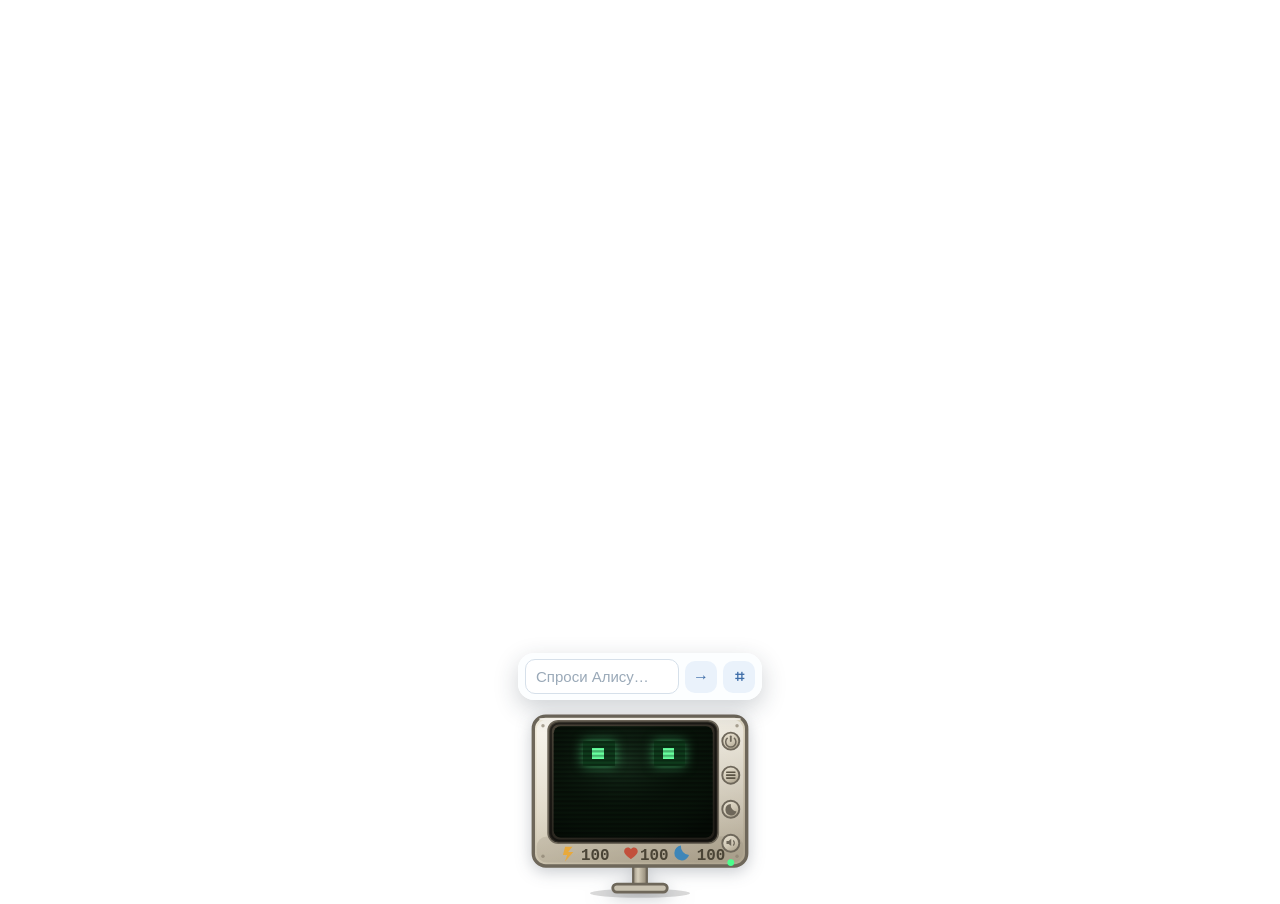
==== ui/index.html @ 4c3fdcde "Диагностика, клавиатурное меню, уровни, состояние в файле, проверка обновлений, крупнее шрифты" ====
<!DOCTYPE html>
<html lang="ru">
<head>
<meta charset="utf-8">
<meta name="viewport" content="width=device-width, initial-scale=1">
<title>Т.И.М.</title>
<link rel="stylesheet" href="style.css">
<link rel="stylesheet" href="css/menu.css">
<link rel="stylesheet" href="css/tetris.css">
</head>
<body>

<div id="bubble"><span id="bubble-text"></span></div>

<div id="chips">
  <button data-q="weather">Погода</button>
  <button data-q="time">Время</button>
  <button data-q="joke">Шутка</button>
  <button data-q="game">Играть</button>
</div>

<div id="panel">
  <input id="q" type="text" placeholder="Спроси Алису…" autocomplete="off" spellcheck="false">
  <button id="send" aria-label="Спросить">→</button>
  <button id="login" aria-label="Открыть окно Алисы" title="Войти в Алису">⌗</button>
</div>

<div id="robot">
  <svg viewBox="0 0 220 252" width="250" height="286">
    <defs>
      <pattern id="scan" width="4" height="4" patternUnits="userSpaceOnUse">
        <rect width="4" height="2" fill="#000000" opacity="0.3"/>
      </pattern>
      <radialGradient id="glass" cx="42%" cy="30%" r="80%">
        <stop offset="0%" stop-color="#2E5C3C" stop-opacity="0.45"/>
        <stop offset="55%" stop-color="#102415" stop-opacity="0.12"/>
        <stop offset="100%" stop-color="#000000" stop-opacity="0.35"/>
      </radialGradient>
      <linearGradient id="case" x1="0.1" y1="0" x2="0.75" y2="1">
        <stop offset="0%" stop-color="#F0EADB"/>
        <stop offset="42%" stop-color="#DCD4C0"/>
        <stop offset="100%" stop-color="#B0A691"/>
      </linearGradient>
      <linearGradient id="caseTop" x1="0" y1="0" x2="0" y2="1">
        <stop offset="0%" stop-color="#FFFFFF" stop-opacity="0.55"/>
        <stop offset="100%" stop-color="#FFFFFF" stop-opacity="0"/>
      </linearGradient>
      <linearGradient id="bezel" x1="0" y1="0" x2="0.6" y2="1">
        <stop offset="0%" stop-color="#4A4438"/>
        <stop offset="48%" stop-color="#332F27"/>
        <stop offset="100%" stop-color="#221F19"/>
      </linearGradient>
      <linearGradient id="btnFace" x1="0.2" y1="0" x2="0.8" y2="1">
        <stop offset="0%" stop-color="#E8E1D0"/>
        <stop offset="55%" stop-color="#CFC7B4"/>
        <stop offset="100%" stop-color="#A99F8A"/>
      </linearGradient>
      <linearGradient id="post" x1="0" y1="0" x2="1" y2="0">
        <stop offset="0%" stop-color="#9C9382"/>
        <stop offset="35%" stop-color="#D6CEBB"/>
        <stop offset="100%" stop-color="#8F8674"/>
      </linearGradient>
    </defs>

    <ellipse cx="110" cy="246" rx="44" ry="4" fill="#000" opacity="0.15"/>

    <!-- подставка -->
    <rect x="104" y="222" width="12" height="16" fill="url(#post)" stroke="#6E675A" stroke-width="2"/>
    <rect x="86" y="238" width="48" height="7" rx="3.5" fill="#C9C2B1" stroke="#6E675A" stroke-width="2.5"/>

    <!-- корпус -->
    <rect x="16" y="90" width="188" height="132" rx="11" fill="url(#case)" stroke="#6E675A" stroke-width="3"/>
    <rect x="19" y="93" width="182" height="126" rx="9" fill="url(#caseTop)" opacity="0.9"/>
    <rect x="19" y="196" width="182" height="23" rx="9" fill="#8F8674" opacity="0.22"/>
    <path d="M22 92.5 h176" stroke="#FFFDF6" stroke-width="1.6" opacity="0.75" stroke-linecap="round"/>
    <circle cx="24.5" cy="98.5" r="1.5" fill="#8B8271" opacity="0.7"/>
    <circle cx="195.5" cy="98.5" r="1.5" fill="#8B8271" opacity="0.7"/>
    <circle cx="24.5" cy="213.5" r="1.5" fill="#8B8271" opacity="0.7"/>
    <circle cx="195.5" cy="213.5" r="1.5" fill="#8B8271" opacity="0.7"/>

    <!-- экран почти во всю ширину корпуса -->
    <rect x="29" y="94" width="150" height="108" rx="9" fill="url(#bezel)" stroke="#6E675A" stroke-width="1.4"/>
    <rect x="31.5" y="96.5" width="145" height="103" rx="7" fill="none" stroke="#000000" stroke-width="1.8" opacity="0.5"/>
    <rect id="screen" x="34" y="99" width="140" height="98" rx="6" fill="#071108"/>
    <rect x="34" y="99" width="140" height="98" rx="6" fill="url(#glass)"/>

    <g id="eyes" shape-rendering="crispEdges">
      <g class="eye" data-side="left">
        <rect x="60" y="112" width="28" height="22" fill="#0E3A1B"/>
        <rect class="pupil" x="68" y="118" width="10" height="10" fill="#66FF9E"/>
      </g>
      <g class="eye" data-side="right">
        <rect x="122" y="112" width="28" height="22" fill="#0E3A1B"/>
        <rect class="pupil" x="130" y="118" width="10" height="10" fill="#66FF9E"/>
      </g>
    </g>

    <g id="caret" shape-rendering="crispEdges">
      <rect x="100" y="146" width="8" height="12" fill="#66FF9E"/>
    </g>

    <g id="mouth" shape-rendering="crispEdges" fill="#3CFF86">
      <g id="face-smile">
        <rect x="88" y="146" width="4" height="4"/>
        <rect x="92" y="150" width="28" height="4"/>
        <rect x="120" y="146" width="4" height="4"/>
      </g>
      <g id="face-open">
        <rect x="94" y="143" width="20" height="4"/>
        <rect x="92" y="147" width="24" height="4"/>
        <rect x="92" y="151" width="24" height="4"/>
        <rect x="94" y="155" width="20" height="3"/>
        <rect x="96" y="147" width="16" height="8" fill="#0E3A1B"/>
      </g>
      <g id="face-wide">
        <rect x="82" y="146" width="44" height="4"/>
        <rect x="86" y="150" width="36" height="4"/>
        <rect x="90" y="154" width="28" height="3"/>
        <rect x="88" y="148" width="6" height="3" fill="#DFFFEC"/>
        <rect x="100" y="148" width="6" height="3" fill="#DFFFEC"/>
        <rect x="112" y="148" width="6" height="3" fill="#DFFFEC"/>
      </g>
      <g id="face-flat">
        <rect x="92" y="150" width="24" height="4"/>
      </g>
      <g id="face-o">
        <rect x="98" y="145" width="12" height="10" fill="#0E3A1B"/>
        <rect x="96" y="147" width="2" height="6"/>
        <rect x="110" y="147" width="2" height="6"/>
        <rect x="98" y="143" width="12" height="2"/>
        <rect x="98" y="155" width="12" height="2"/>
      </g>
      <g id="face-tongue">
        <rect x="88" y="146" width="4" height="4"/>
        <rect x="92" y="150" width="28" height="4"/>
        <rect x="120" y="146" width="4" height="4"/>
        <rect x="98" y="154" width="10" height="6" fill="#FF6B8A"/>
      </g>
    </g>

    <rect id="scanrect" x="34" y="99" width="140" height="98" rx="6" fill="url(#scan)"/>

    <!-- кнопки справа от экрана -->
    <g id="power" class="btn">
      <circle cx="190" cy="112" r="7.5" fill="url(#btnFace)" stroke="#6E675A" stroke-width="1.7"/>
      <path d="M190 107.8 v4.2" stroke="#6E675A" stroke-width="1.6" stroke-linecap="round"/>
      <path d="M187.2 109.2 a4.5 4.5 0 1 0 5.6 0" fill="none" stroke="#6E675A" stroke-width="1.3"/>
    </g>

    <g id="mbtn" class="btn">
      <circle cx="190" cy="142" r="7.5" fill="url(#btnFace)" stroke="#6E675A" stroke-width="1.7"/>
      <path d="M186.4 139.4 h7.2 M186.4 142 h7.2 M186.4 144.6 h7.2" stroke="#5B5445" stroke-width="1.4" stroke-linecap="round"/>
    </g>

    <g id="sleepbtn" class="btn">
      <circle cx="190" cy="172" r="7.5" fill="url(#btnFace)" stroke="#6E675A" stroke-width="1.7"/>
      <path d="M190 167.4 a5 5 0 1 0 5 6.6 5.8 5.8 0 0 1-5-6.6 z" fill="#6E675A"/>
    </g>

    <g id="sound" class="btn">
      <circle cx="190" cy="202" r="7.5" fill="url(#btnFace)" stroke="#6E675A" stroke-width="1.7"/>
      <path d="M186.2 200 h1.9 l2.3-1.9 v6.4 l-2.3-1.9 h-1.9 z" fill="#6E675A"/>
      <path d="M192.2 199.4 a3.6 3.6 0 0 1 0 4.6" fill="none" stroke="#6E675A" stroke-width="1"/>
      <line id="sound-off" x1="185.6" y1="205" x2="193.4" y2="199.2" stroke="#B4442E" stroke-width="1.7" stroke-linecap="round"/>
    </g>

    <!-- показатели внизу корпуса, с отступом от края -->
    <g id="stats" font-family="ui-monospace,Menlo,Consolas,monospace">
      <g id="g-batt">
        <title>Батарея</title>
        <path d="M44 205 h6.5 l-3.8 4.6 h4.6 l-7.4 8.4 1.9-5.6 h-3.7 z" fill="#E8A93C"/>
        <text id="n-batt" x="58" y="217" font-size="14" font-weight="700" fill="#4A4436">100</text>
      </g>
      <g id="g-hp">
        <title>Здоровье</title>
        <path d="M96 209 c0-3.8 4.7-4.4 6-1.7 1.3-2.7 6-2.1 6 1.7 0 3.2-6 6.9-6 6.9 s-6-3.7-6-6.9 z" fill="#C2503C"/>
        <text id="n-hp" x="110" y="217" font-size="14" font-weight="700" fill="#4A4436">100</text>
      </g>
      <g id="g-sleep">
        <title>Сон</title>
        <path d="M146 204 a6.6 6.6 0 1 0 7.2 8.4 7.8 7.8 0 0 1-7.2-8.4 z" fill="#3E86B8"/>
        <text id="n-sleep" x="160" y="217" font-size="14" font-weight="700" fill="#4A4436">100</text>
      </g>
    </g>

    <circle id="led" cx="190" cy="219" r="3" fill="#4BFF8D"/>
  </svg>
</div>

<canvas id="tw" width="140" height="280"></canvas>
<button id="tx" title="Выйти (Esc)">✕</button>
<div id="menu" role="menu"></div>

<script src="js/config.js"></script>
<script src="js/audio.js"></script>
<script src="js/faces.js"></script>
<script src="js/stats.js"></script>
<script src="js/tetris.js"></script>
<script src="js/menu.js"></script>
<script src="app.js"></script>
</body>
</html>
---- ui/style.css ----
* { margin: 0; padding: 0; box-sizing: border-box; }

html, body {
  width: 100%;
  height: 100%;
  background: transparent;
  overflow: hidden;
  user-select: none;
  -webkit-user-select: none;
  font-family: -apple-system, "Segoe UI", "Helvetica Neue", Arial, sans-serif;
  cursor: default;
}

/* ---------- робот ---------- */

#robot {
  position: absolute;
  left: 50%;
  bottom: 0;
  width: 250px;
  height: 286px;
  margin-left: -125px;
  z-index: 2;
  filter: drop-shadow(0 4px 8px rgba(30, 45, 60, 0.25));
  animation: idle 4.5s ease-in-out infinite;
  cursor: pointer;
  transform-origin: 50% 96%;
}
@keyframes idle {
  0%, 100% { transform: translateY(0); }
  50%      { transform: translateY(-2px); }
}

#eyes {
  filter: drop-shadow(0 0 5px rgba(90, 255, 150, 0.55));
  transition: opacity 0.18s ease;
}
#eyes .eye {
  transform-box: fill-box;
  transform-origin: center;
  transition: transform 0.09s steps(3, end);
}
#eyes .pupil {
  transition: transform 0.2s steps(2, end);
}

body.g-blink #eyes .eye,
body.g-sleep #eyes .eye { transform: scaleY(0.1); }
body.g-happy #eyes .eye { transform: scaleY(0.6) translateY(2px); }
body.g-squint #eyes .eye { transform: scaleY(0.62); }
body.g-left  #eyes .pupil { transform: translateX(-6px); }
body.g-right #eyes .pupil { transform: translateX(6px); }
body.g-scan  #eyes .pupil { animation: scan 1.1s steps(4, end) infinite; }
body.g-think #led { animation: pulse 0.55s ease-in-out infinite; }
body.g-think #mouth { opacity: 0.35; }

#led { transition: fill 0.2s ease; }

#robot svg { animation: crtFlicker 7s infinite; }
#robot:hover { filter: drop-shadow(0 0 12px rgba(90, 255, 150, 0.45)); }
body.g-happy #eyes { filter: drop-shadow(0 0 10px rgba(120, 255, 170, 0.95)); }
body.muted #robot svg { animation: crtFlicker 7s infinite, crtDim 6s ease-in-out infinite; }

@keyframes crtFlicker {
  0%, 96%, 100% { opacity: 1; }
  97%           { opacity: 0.9; }
  98%           { opacity: 0.97; }
}

@keyframes crtDim {
  0%, 100% { filter: brightness(1); }
  50%      { filter: brightness(0.92); }
}

.btn { cursor: pointer; }
.btn:hover circle { fill: #DCD5C4; }
#sound-off { opacity: 0; transition: opacity 0.15s ease; }
body.muted #sound-off { opacity: 1; }
body.muted #sound { opacity: 0.7; }

@keyframes scan {
  0%, 100% { transform: translateX(-6px); }
  50%      { transform: translateX(6px); }
}
@keyframes pulse {
  0%, 100% { opacity: 1; }
  50%      { opacity: 0.25; }
}

#chips {
  position: absolute;
  left: 50%;
  bottom: 196px;
  transform: translateX(-50%);
  display: flex;
  gap: 5px;
  z-index: 7;
}
#chips button {
  border: 0;
  border-radius: 9px;
  padding: 3px 9px;
  font: inherit;
  font-size: 11px;
  background: rgba(252, 254, 255, 0.95);
  color: #3E6DA8;
  box-shadow: 0 3px 10px rgba(30, 45, 60, 0.18);
  cursor: pointer;
}
#chips button:hover { background: #EAF2FB; }

/* ---------- окошко ---------- */

#panel {
  position: absolute;
  left: 50%;
  bottom: 200px;
  transform: translate(-50%, 0);
  display: flex;
  align-items: center;
  gap: 6px;
  width: 244px;
  padding: 6px 7px;
  border-radius: 16px;
  background: rgba(252, 254, 255, 0.97);
  box-shadow: 0 8px 24px rgba(30, 45, 60, 0.22);
  opacity: 1;
  pointer-events: auto;
  transition: opacity 0.16s ease, transform 0.2s cubic-bezier(0.34, 1.4, 0.64, 1);
  z-index: 7;
}
#panel.show { opacity: 1; transform: translate(-50%, 0); pointer-events: auto; }

#q {
  flex: 1;
  min-width: 0;
  padding: 8px 10px;
  border: 1.5px solid #D6E0EA;
  border-radius: 10px;
  background: #fff;
  font: inherit;
  font-size: 15px;
  color: #22303F;
  outline: none;
}
#q:focus { border-color: #7BA7F0; }
#q::placeholder { color: #9AA9B8; }

#panel button {
  width: 32px;
  height: 32px;
  border: 0;
  border-radius: 10px;
  background: #EAF2FB;
  color: #3E6DA8;
  font-size: 16px;
  font-weight: 700;
  cursor: pointer;
  transition: background 0.15s ease, transform 0.1s ease;
}
#panel button:hover { background: #DCEAFB; }
#panel button:active { transform: scale(0.94); }
#panel button:disabled { opacity: 0.5; cursor: default; }

/* ---------- ответ ---------- */

#bubble {
  position: absolute;
  left: 50%;
  bottom: 272px;
  transform: translate(-50%, 8px) scale(0.96);
  width: 244px;
  max-width: 244px;
  max-height: 200px;
  overflow-y: auto;
  overflow-x: hidden;
  overscroll-behavior: contain;
  padding: 10px 13px;
  border-radius: 14px;
  background: rgba(252, 254, 255, 0.97);
  color: #22303F;
  font-size: 15px;
  line-height: 1.4;
  box-shadow: 0 8px 22px rgba(30, 45, 60, 0.2);
  opacity: 0;
  pointer-events: none;
  transition: opacity 0.2s ease, transform 0.22s ease;
  z-index: 6;
}
#bubble.show { opacity: 1; transform: translate(-50%, 0) scale(1); pointer-events: auto; }
#bubble::after {
  content: "";
  position: absolute;
  left: 50%;
  bottom: -6px;
  width: 12px;
  height: 12px;
  margin-left: -6px;
  background: rgba(252, 254, 255, 0.97);
  transform: rotate(45deg);
  border-radius: 2px;
}
#bubble { white-space: pre-line; }
#bubble.thinking { color: #6B7A8A; font-style: italic; }

/* ---------- состояния показателей ---------- */

body.low-batt #eyes { filter: drop-shadow(0 0 3px rgba(90, 255, 150, 0.25)); }
body.low-batt #robot svg { animation: crtFlicker 3.2s infinite; }
body.low-hp #led { fill: #C2503C; }
body.low-hp #mouth { opacity: 0.5; }
body.low-sleep #mouth { opacity: 0.4; }

/* ---------- экран выключен ---------- */

#caret { display: none; }
body.screen-off #caret {
  display: block;
  animation: caretBlink 1.05s steps(1, end) infinite;
}
@keyframes caretBlink {
  0%, 55% { opacity: 1; }
  56%, 100% { opacity: 0; }
}
body.screen-off #eyes,
body.screen-off #mouth,
body.screen-off #stats,
body.screen-off #scanrect { opacity: 0; transition: opacity 0.18s ease; }
body.screen-off #screen { fill: #030B05; }
body.screen-off #robot svg { animation: none; }
body.screen-off #led { fill: #2C5C3C; }

/* ---------- рожицы ---------- */

#mouth > g { display: none; }
#face-smile { display: block; }
body[class*="face-"] #face-smile { display: none; }
body.face-open #face-open,
body.face-wide #face-wide,
body.face-flat #face-flat,
body.face-o #face-o,
body.face-tongue #face-tongue { display: block; }
---- ui/css/menu.css ----
#chips{display:none}
#menu{position:absolute;left:calc(50% - 86px);bottom:64px;z-index:12;display:none;flex-direction:column;gap:1px;padding:2px 2px;width:159px;height:111px;overflow-y:auto;border:2px solid #CFC8B7;outline:1px solid #6E675A;border-radius:5px;background:repeating-linear-gradient(#071108 0 2px,#0A1A0F 2px 3px);box-shadow:inset 0 0 16px rgba(60,255,134,.16),0 6px 18px rgba(30,45,60,.28)}
#menu.on{display:flex}
#menu button{border:0;border-radius:2px;padding:1px 4px;font-family:ui-monospace,Menlo,Consolas,monospace;font-size:11px;line-height:1.35;text-align:left;background:transparent;color:#66FF9E;cursor:pointer;white-space:nowrap;text-shadow:0 0 4px rgba(102,255,158,.5)}
#menu button:hover{background:#123020;color:#B9FFD4}
#menu::-webkit-scrollbar{width:4px}
#menu::-webkit-scrollbar-thumb{background:#2A5A3A;border-radius:2px}
---- ui/css/tetris.css ----
#tw{position:absolute;left:50%;bottom:96px;transform:translateX(-50%);display:none;z-index:9;background:#071108;border:2px solid #2f4a36;border-radius:8px}
#tw.on{display:block}
#tbtn{display:none}
#tx{position:absolute;left:50%;bottom:64px;transform:translateX(40px);display:none;z-index:10;width:28px;height:28px;border:0;border-radius:50%;background:rgba(252,254,255,.95);color:#B4442E;font-size:15px;font-weight:700;cursor:pointer;box-shadow:0 3px 10px rgba(30,45,60,.2)}
#tw.on ~ #tx{display:block}
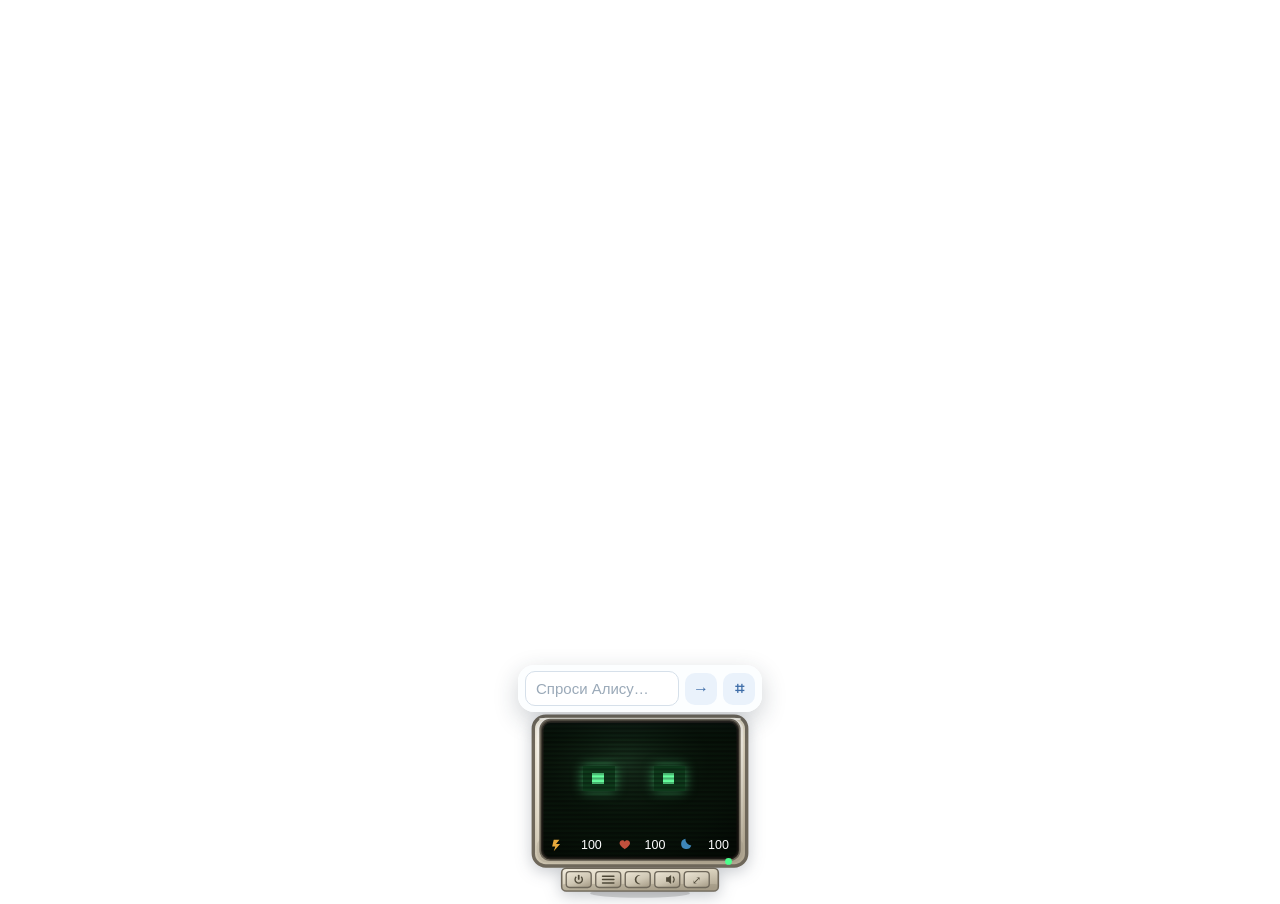
==== commit a199a76b: "Игры, клавиши-клавиатура, цитаты, мелодии, расширенный режим; убраны голосовые функции" ====
--- a/ui/index.html
+++ b/ui/index.html
@@ -64,10 +64,6 @@
 
     <ellipse cx="110" cy="246" rx="44" ry="4" fill="#000" opacity="0.15"/>
 
-    <!-- подставка -->
-    <rect x="104" y="222" width="12" height="16" fill="url(#post)" stroke="#6E675A" stroke-width="2"/>
-    <rect x="86" y="238" width="48" height="7" rx="3.5" fill="#C9C2B1" stroke="#6E675A" stroke-width="2.5"/>
-
     <!-- корпус -->
     <rect x="16" y="90" width="188" height="132" rx="11" fill="url(#case)" stroke="#6E675A" stroke-width="3"/>
     <rect x="19" y="93" width="182" height="126" rx="9" fill="url(#caseTop)" opacity="0.9"/>
@@ -79,31 +75,31 @@
     <circle cx="195.5" cy="213.5" r="1.5" fill="#8B8271" opacity="0.7"/>
 
     <!-- экран почти во всю ширину корпуса -->
-    <rect x="29" y="94" width="150" height="108" rx="9" fill="url(#bezel)" stroke="#6E675A" stroke-width="1.4"/>
-    <rect x="31.5" y="96.5" width="145" height="103" rx="7" fill="none" stroke="#000000" stroke-width="1.8" opacity="0.5"/>
-    <rect id="screen" x="34" y="99" width="140" height="98" rx="6" fill="#071108"/>
-    <rect x="34" y="99" width="140" height="98" rx="6" fill="url(#glass)"/>
+    <rect x="22" y="93" width="176" height="124" rx="9" fill="url(#bezel)" stroke="#6E675A" stroke-width="1.4"/>
+    <rect x="24.5" y="95.5" width="171" height="119" rx="7" fill="none" stroke="#000000" stroke-width="1.8" opacity="0.5"/>
+    <rect id="screen" x="25" y="96" width="170" height="118" rx="6" fill="#071108"/>
+    <rect x="25" y="96" width="170" height="118" rx="6" fill="url(#glass)"/>
 
     <g id="eyes" shape-rendering="crispEdges">
       <g class="eye" data-side="left">
-        <rect x="60" y="112" width="28" height="22" fill="#0E3A1B"/>
-        <rect class="pupil" x="68" y="118" width="10" height="10" fill="#66FF9E"/>
+        <rect x="60" y="134" width="28" height="22" fill="#0E3A1B"/>
+        <rect class="pupil" x="68" y="140" width="10" height="10" fill="#66FF9E"/>
       </g>
       <g class="eye" data-side="right">
-        <rect x="122" y="112" width="28" height="22" fill="#0E3A1B"/>
-        <rect class="pupil" x="130" y="118" width="10" height="10" fill="#66FF9E"/>
+        <rect x="122" y="134" width="28" height="22" fill="#0E3A1B"/>
+        <rect class="pupil" x="130" y="140" width="10" height="10" fill="#66FF9E"/>
       </g>
     </g>
 
     <g id="caret" shape-rendering="crispEdges">
-      <rect x="100" y="146" width="8" height="12" fill="#66FF9E"/>
+      <rect x="100" y="170" width="8" height="12" fill="#66FF9E"/>
     </g>
 
     <g id="mouth" shape-rendering="crispEdges" fill="#3CFF86">
       <g id="face-smile">
-        <rect x="88" y="146" width="4" height="4"/>
-        <rect x="92" y="150" width="28" height="4"/>
-        <rect x="120" y="146" width="4" height="4"/>
+        <rect x="88" y="170" width="4" height="4"/>
+        <rect x="92" y="174" width="28" height="4"/>
+        <rect x="120" y="170" width="4" height="4"/>
       </g>
       <g id="face-open">
         <rect x="94" y="143" width="20" height="4"/>
@@ -131,63 +127,57 @@
         <rect x="98" y="155" width="12" height="2"/>
       </g>
       <g id="face-tongue">
-        <rect x="88" y="146" width="4" height="4"/>
-        <rect x="92" y="150" width="28" height="4"/>
-        <rect x="120" y="146" width="4" height="4"/>
+        <rect x="88" y="170" width="4" height="4"/>
+        <rect x="92" y="174" width="28" height="4"/>
+        <rect x="120" y="170" width="4" height="4"/>
         <rect x="98" y="154" width="10" height="6" fill="#FF6B8A"/>
       </g>
     </g>
 
-    <rect id="scanrect" x="34" y="99" width="140" height="98" rx="6" fill="url(#scan)"/>
+    <rect id="scanrect" x="25" y="96" width="170" height="118" rx="6" fill="url(#scan)"/>
 
     <!-- кнопки справа от экрана -->
-    <g id="power" class="btn">
-      <circle cx="190" cy="112" r="7.5" fill="url(#btnFace)" stroke="#6E675A" stroke-width="1.7"/>
-      <path d="M190 107.8 v4.2" stroke="#6E675A" stroke-width="1.6" stroke-linecap="round"/>
-      <path d="M187.2 109.2 a4.5 4.5 0 1 0 5.6 0" fill="none" stroke="#6E675A" stroke-width="1.3"/>
-    </g>
-
-    <g id="mbtn" class="btn">
-      <circle cx="190" cy="142" r="7.5" fill="url(#btnFace)" stroke="#6E675A" stroke-width="1.7"/>
-      <path d="M186.4 139.4 h7.2 M186.4 142 h7.2 M186.4 144.6 h7.2" stroke="#5B5445" stroke-width="1.4" stroke-linecap="round"/>
-    </g>
-
-    <g id="sleepbtn" class="btn">
-      <circle cx="190" cy="172" r="7.5" fill="url(#btnFace)" stroke="#6E675A" stroke-width="1.7"/>
-      <path d="M190 167.4 a5 5 0 1 0 5 6.6 5.8 5.8 0 0 1-5-6.6 z" fill="#6E675A"/>
-    </g>
-
-    <g id="sound" class="btn">
-      <circle cx="190" cy="202" r="7.5" fill="url(#btnFace)" stroke="#6E675A" stroke-width="1.7"/>
-      <path d="M186.2 200 h1.9 l2.3-1.9 v6.4 l-2.3-1.9 h-1.9 z" fill="#6E675A"/>
-      <path d="M192.2 199.4 a3.6 3.6 0 0 1 0 4.6" fill="none" stroke="#6E675A" stroke-width="1"/>
-      <line id="sound-off" x1="185.6" y1="205" x2="193.4" y2="199.2" stroke="#B4442E" stroke-width="1.7" stroke-linecap="round"/>
-    </g>
 
     <!-- показатели внизу корпуса, с отступом от края -->
     <g id="stats" font-family="ui-monospace,Menlo,Consolas,monospace">
       <g id="g-batt">
         <title>Батарея</title>
-        <path d="M44 205 h6.5 l-3.8 4.6 h4.6 l-7.4 8.4 1.9-5.6 h-3.7 z" fill="#E8A93C"/>
-        <text id="n-batt" x="58" y="217" font-size="14" font-weight="700" fill="#4A4436">100</text>
+        <path d="M34 199 h5 l-3 3.6 h3.6 l-5.6 6.4 1.4-4.2 h-2.8 z" fill="#E8A93C"/>
+        
       </g>
       <g id="g-hp">
         <title>Здоровье</title>
-        <path d="M96 209 c0-3.8 4.7-4.4 6-1.7 1.3-2.7 6-2.1 6 1.7 0 3.2-6 6.9-6 6.9 s-6-3.7-6-6.9 z" fill="#C2503C"/>
-        <text id="n-hp" x="110" y="217" font-size="14" font-weight="700" fill="#4A4436">100</text>
+        <path d="M92 202 c0-3 3.6-3.4 4.6-1.3 1-2.1 4.6-1.7 4.6 1.3 0 2.4-4.6 5.2-4.6 5.2 s-4.6-2.8-4.6-5.2 z" fill="#C2503C"/>
+        
       </g>
       <g id="g-sleep">
         <title>Сон</title>
-        <path d="M146 204 a6.6 6.6 0 1 0 7.2 8.4 7.8 7.8 0 0 1-7.2-8.4 z" fill="#3E86B8"/>
-        <text id="n-sleep" x="160" y="217" font-size="14" font-weight="700" fill="#4A4436">100</text>
+        <path d="M150 198 a4.6 4.6 0 1 0 5.2 6 5.6 5.6 0 0 1-5.2-6 z" fill="#3E86B8"/>
+        
       </g>
     </g>
 
-    <circle id="led" cx="190" cy="219" r="3" fill="#4BFF8D"/>
+    <!-- клавиши на передней панели -->
+    <rect x="41" y="224" width="138" height="20" rx="4" fill="url(#case)" stroke="#6E675A" stroke-width="1.4"/>
+    <rect x="41" y="238" width="138" height="6" rx="3" fill="#8F8674" opacity="0.35"/>
+    <g id="power" class="btn"><rect x="45" y="227" width="22" height="14" rx="3" fill="url(#btnFace)" stroke="#6E675A" stroke-width="1.2"/>
+      <path d="M56 230.5 v3" stroke="#4E4838" stroke-width="1.5" stroke-linecap="round"/>
+      <path d="M53.8 231.6 a3.2 3.2 0 1 0 4.4 0" fill="none" stroke="#4E4838" stroke-width="1.2"/></g>
+    <g id="mbtn" class="btn"><rect x="71" y="227" width="22" height="14" rx="3" fill="url(#btnFace)" stroke="#6E675A" stroke-width="1.2"/>
+      <path d="M77 231 h10 M77 234 h10 M77 237 h10" stroke="#4E4838" stroke-width="1.3" stroke-linecap="round"/></g>
+    <g id="sleepbtn" class="btn"><rect x="97" y="227" width="22" height="14" rx="3" fill="url(#btnFace)" stroke="#6E675A" stroke-width="1.2"/>
+      <path d="M110.6 230.2 a4 4 0 1 0 0 7.6 3.2 3.2 0 0 1 0-7.6 z" fill="#4E4838"/></g>
+    <g id="sound" class="btn"><rect x="123" y="227" width="22" height="14" rx="3" fill="url(#btnFace)" stroke="#6E675A" stroke-width="1.2"/>
+      <path d="M133 232 h2 l2.4-2 v8 l-2.4-2 h-2 z" fill="#4E4838"/>
+      <path d="M139 231.4 a3.6 3.6 0 0 1 0 5.2" fill="none" stroke="#4E4838" stroke-width="1.1"/><line id="sound-off" x1="131" y1="238" x2="143" y2="230" stroke="#B4442E" stroke-width="1.8" stroke-linecap="round"/></g>
+    <text id="n-batt" x="58" y="207" font-size="11" fill="#FFFFFF">100</text><text id="n-hp" x="114" y="207" font-size="11" fill="#FFFFFF">100</text><text id="n-sleep" x="170" y="207" font-size="11" fill="#FFFFFF">100</text>
+    <g id="widebtn" class="btn"><rect x="149" y="227" width="22" height="14" rx="3" fill="url(#btnFace)" stroke="#6E675A" stroke-width="1.2"/>
+      <text x="160" y="237.5" font-size="10" text-anchor="middle" fill="#4E4838" font-family="ui-monospace,Menlo,monospace">&#10530;</text></g>
+    <circle id="led" cx="188" cy="218" r="3" fill="#4BFF8D"/>
   </svg>
 </div>
 
-<canvas id="tw" width="140" height="280"></canvas>
+<canvas id="tw" width="190" height="132"></canvas>
 <button id="tx" title="Выйти (Esc)">✕</button>
 <div id="menu" role="menu"></div>
 
@@ -196,6 +186,7 @@
 <script src="js/faces.js"></script>
 <script src="js/stats.js"></script>
 <script src="js/tetris.js"></script>
+<script src="js/games.js"></script>
 <script src="js/menu.js"></script>
 <script src="app.js"></script>
 </body>
--- a/ui/style.css
+++ b/ui/style.css
@@ -114,7 +114,7 @@
 #panel {
   position: absolute;
   left: 50%;
-  bottom: 200px;
+  bottom: 188px;
   transform: translate(-50%, 0);
   display: flex;
   align-items: center;
@@ -167,7 +167,7 @@
 #bubble {
   position: absolute;
   left: 50%;
-  bottom: 272px;
+  bottom: 240px;
   transform: translate(-50%, 8px) scale(0.96);
   width: 244px;
   max-width: 244px;
@@ -240,3 +240,31 @@
 body.face-flat #face-flat,
 body.face-o #face-o,
 body.face-tongue #face-tongue { display: block; }
+
+/* ---------- мягкое появление ---------- */
+
+#robot { opacity: 0; animation: idle 4.5s ease-in-out infinite, appear 0.9s ease-out 0.15s forwards; }
+@keyframes appear {
+  from { opacity: 0; transform: translateY(12px) scale(0.94); }
+  to   { opacity: 1; transform: translateY(0) scale(1); }
+}
+
+.btn { transition: transform 0.12s ease, filter 0.12s ease; }
+.btn:active rect { fill: #DCD5C4; }
+.btn.pressed { filter: brightness(1.12); }
+.btn.pressed circle { stroke: #3CFF86; }
+
+.btn:hover rect { fill: #F5EFE2; stroke: #3CFF86; stroke-width: 1.2; }
+
+/* ---------- расширенный режим ---------- */
+
+body.wide #robot { transform: scale(1.25); transform-origin: bottom center; }
+body.wide #bubble { width: 380px; max-width: 380px; max-height: 320px; display: block; }
+body.wide #panel { width: 360px; display: flex; }
+body.wide #menu { width: 210px; height: 150px; }
+
+body.wide #robot { transform: scale(1); }
+
+#sound-off { opacity: 0; }
+body.muted #sound-off { opacity: 1; }
+body.muted #sound rect { fill: #E9D6D0; }
--- a/ui/css/menu.css
+++ b/ui/css/menu.css
@@ -1,5 +1,5 @@
 #chips{display:none}
-#menu{position:absolute;left:calc(50% - 86px);bottom:64px;z-index:12;display:none;flex-direction:column;gap:1px;padding:2px 2px;width:159px;height:111px;overflow-y:auto;border:2px solid #CFC8B7;outline:1px solid #6E675A;border-radius:5px;background:repeating-linear-gradient(#071108 0 2px,#0A1A0F 2px 3px);box-shadow:inset 0 0 16px rgba(60,255,134,.16),0 6px 18px rgba(30,45,60,.28)}
+#menu{position:absolute;left:calc(50% - 91px);bottom:52px;z-index:12;display:none;flex-direction:column;gap:1px;padding:2px 2px;width:182px;height:123px;overflow-y:auto;border:2px solid #CFC8B7;outline:1px solid #6E675A;border-radius:5px;background:repeating-linear-gradient(#071108 0 2px,#0A1A0F 2px 3px);box-shadow:inset 0 0 16px rgba(60,255,134,.16),0 6px 18px rgba(30,45,60,.28)}
 #menu.on{display:flex}
 #menu button{border:0;border-radius:2px;padding:1px 4px;font-family:ui-monospace,Menlo,Consolas,monospace;font-size:11px;line-height:1.35;text-align:left;background:transparent;color:#66FF9E;cursor:pointer;white-space:nowrap;text-shadow:0 0 4px rgba(102,255,158,.5)}
 #menu button:hover{background:#123020;color:#B9FFD4}
--- a/ui/css/tetris.css
+++ b/ui/css/tetris.css
@@ -1,4 +1,4 @@
-#tw{position:absolute;left:50%;bottom:96px;transform:translateX(-50%);display:none;z-index:9;background:#071108;border:2px solid #2f4a36;border-radius:8px}
+#tw{position:absolute;left:calc(50% - 97px);bottom:43px;width:193px;height:134px;display:none;z-index:9;background:#071108;border:0;border-radius:6px}
 #tw.on{display:block}
 #tbtn{display:none}
 #tx{position:absolute;left:50%;bottom:64px;transform:translateX(40px);display:none;z-index:10;width:28px;height:28px;border:0;border-radius:50%;background:rgba(252,254,255,.95);color:#B4442E;font-size:15px;font-weight:700;cursor:pointer;box-shadow:0 3px 10px rgba(30,45,60,.2)}
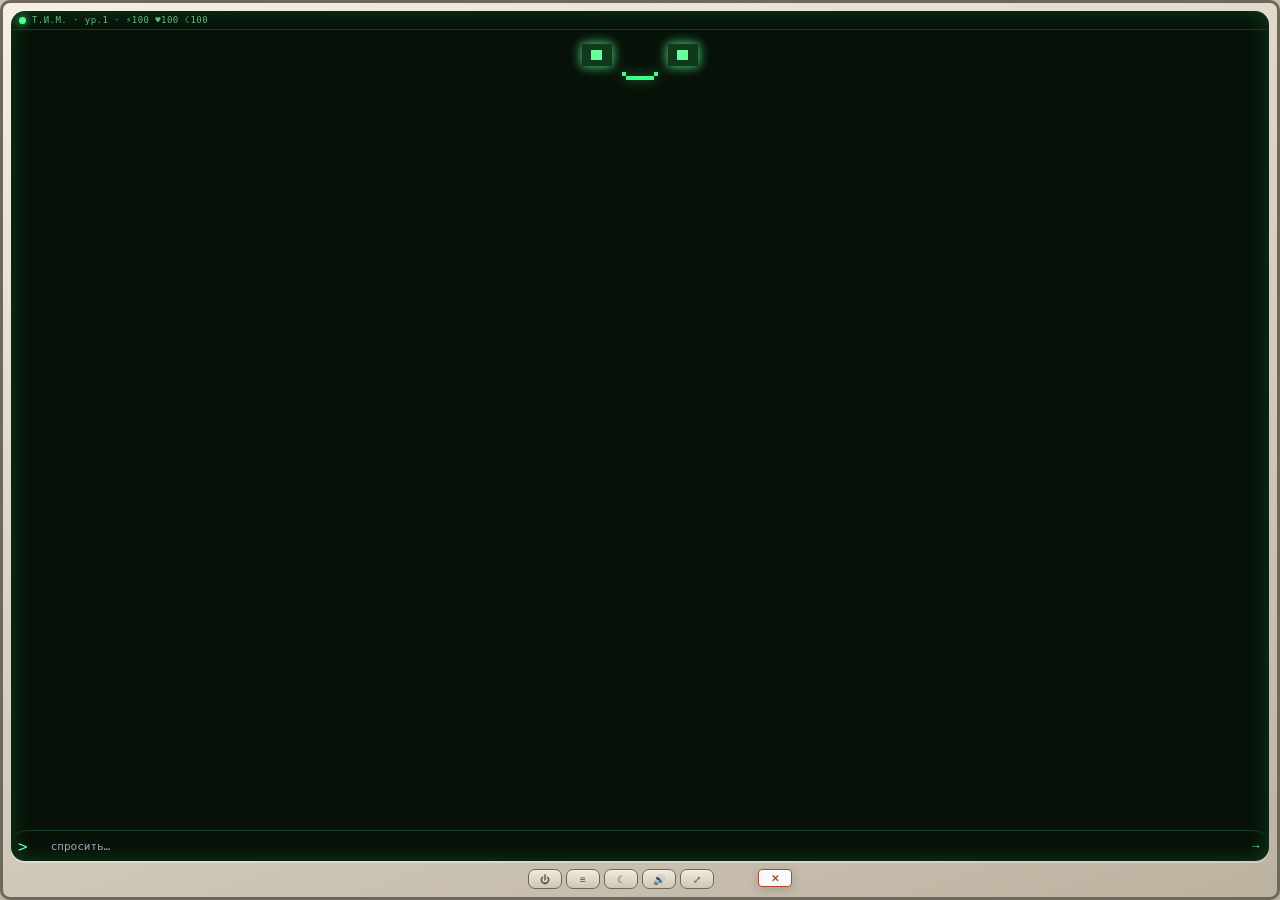
==== commit 1f98c714: "Планшетный интерфейс: терминал в экране, клавиши в корпусе, дискета; мягкие мелодии, живые показател" ====
--- a/ui/index.html
+++ b/ui/index.html
@@ -1,193 +1,118 @@
 <!DOCTYPE html>
-<html lang="ru">
-<head>
-<meta charset="utf-8">
-<meta name="viewport" content="width=device-width, initial-scale=1">
+<html lang="ru"><head><meta charset="utf-8"><meta name="viewport" content="width=device-width, initial-scale=1">
 <title>Т.И.М.</title>
 <link rel="stylesheet" href="style.css">
-<link rel="stylesheet" href="css/menu.css">
-<link rel="stylesheet" href="css/tetris.css">
-</head>
+<style>
+
+ *{box-sizing:border-box}
+ html,body{margin:0;height:100%;background:#CFC8B7;font-family:ui-monospace,Menlo,Consolas,monospace;overflow:hidden}
+ .device{position:absolute;inset:8px;border-radius:22px;padding:10px;
+  background:linear-gradient(160deg,#F5F0E3,#BCB2A0);border:3px solid #6E675A;
+  box-shadow:0 10px 26px rgba(30,20,10,.28);display:flex;flex-direction:column;gap:8px}
+ .screen{flex:1;border-radius:14px;background:#071108;overflow:hidden;display:flex;flex-direction:column;
+  box-shadow:inset 0 0 22px rgba(60,255,134,.18),0 2px 0 rgba(255,255,255,.35)}
+ .bar{font-size:9px;color:#5FBE86;padding:4px 8px;border-bottom:1px solid #143b22;letter-spacing:.05em}
+ .log{flex:1;overflow-y:auto;padding:6px 8px;font-size:11px;line-height:1.35}
+ .log .q{color:#CFFFE2}.log .a{color:#9BFFC4}.log .s{color:#4E8A63}
+ .log div{margin-bottom:3px;white-space:pre-wrap}
+ .entry{display:flex;align-items:center;border-top:1px solid #143b22;background:#0A1A0F}
+ .entry span{color:#66FF9E;padding:0 7px}
+ .entry input{flex:1;height:30px;border:0;outline:none;background:transparent;color:#CFFFE2;font:11px ui-monospace,monospace}
+ .entry input::placeholder{color:#3F6E52}
+ .keys{position:relative;z-index:20;display:flex;gap:4px;justify-content:center;flex-wrap:nowrap}
+.keys button,#tx{flex:0 0 34px!important;width:34px!important;min-width:34px!important;height:20px!important;
+  padding:0!important;font-size:10px!important;margin:0!important}
+ .keys button{width:36px;height:22px;border-radius:6px;cursor:pointer;font-size:12px;
+  background:linear-gradient(180deg,#F1EBDC,#CFC7B4);border:1.4px solid #6E675A;color:#4E4838}
+ .keys button:hover{background:#F7F2E6;border-color:#2E8B57}
+
+#bubble{display:block!important;position:static!important;opacity:1;transform:none;width:auto;max-width:none;left:auto;flex:1;min-height:0;overflow-y:auto;opacity:1;position:static;transform:none;width:auto;max-height:none;
+  background:transparent;box-shadow:none;color:#9BFFC4;font-size:11px;padding:6px 8px}
+#bubble-text{white-space:pre-wrap}
+#bubble::after{display:none}
+.face{padding:4px 8px 0}
+#tx{position:static!important;width:30px!important;height:18px!important;border-radius:4px;
+  display:block;border:1.2px solid #B4442E!important;color:#B4442E!important;font-size:10px;cursor:pointer}
+#tw.on ~ #tx{display:block}
+#tw.on ~ #tx{display:block}
+#mouth > #face-smile{display:block}
+body[class*="face-"] #mouth > #face-smile{display:none}
+body.face-open #mouth > #face-open,
+body.face-wide #mouth > #face-wide,
+body.face-flat #mouth > #face-flat,
+body.face-o #mouth > #face-o,
+body.face-tongue #mouth > #face-tongue{display:block}
+.bar{display:flex;align-items:center;gap:6px}
+.led{width:7px;height:7px;border-radius:50%;background:#4BFF8D;box-shadow:0 0 8px #4BFF8D;animation:ledPulse 2.2s ease-in-out infinite}
+@keyframes ledPulse{0%,100%{opacity:1}50%{opacity:.35}}
+.face svg{display:block;height:56px;filter:drop-shadow(0 0 6px rgba(90,255,150,.45))}
+#tw{display:none;position:absolute!important;left:10px!important;right:10px!important;top:110px!important;bottom:96px!important;width:calc(100% - 20px)!important;height:calc(100% - 206px)!important;z-index:5}
+#menu{position:absolute!important;left:10px!important;right:10px!important;top:auto!important;bottom:100px!important;width:auto!important;height:auto!important;max-height:150px!important;z-index:15}
+#panel.show,#bubble.show{transform:none!important;left:auto!important;margin-left:0!important}
+.device{inset:0!important;border-radius:10px!important;padding:8px!important}
+#floppy-mini{display:none}
+body.mini #floppy-mini{display:flex}
+#panel{display:flex!important;position:static!important;transform:none;width:auto;max-width:none;left:auto;flex:0 0 auto;background:transparent;border-top:1px solid #143b22;box-shadow:none;padding:0}
+#q{flex:1;height:30px;border:0;outline:none;background:transparent;color:#CFFFE2;font:11px ui-monospace,monospace}
+#panel button{width:26px;height:26px;background:transparent;border:0;color:#66FF9E;font-size:12px}
+#mbtn,#sleepbtn,#sound,#power,#widebtn{background:linear-gradient(180deg,#F1EBDC,#CFC7B4);
+  border:1.4px solid #6E675A;border-radius:7px;color:#4E4838}
+</style></head>
 <body>
-
-<div id="bubble"><span id="bubble-text"></span></div>
-
-<div id="chips">
-  <button data-q="weather">Погода</button>
-  <button data-q="time">Время</button>
-  <button data-q="joke">Шутка</button>
-  <button data-q="game">Играть</button>
-</div>
-
-<div id="panel">
-  <input id="q" type="text" placeholder="Спроси Алису…" autocomplete="off" spellcheck="false">
-  <button id="send" aria-label="Спросить">→</button>
-  <button id="login" aria-label="Открыть окно Алисы" title="Войти в Алису">⌗</button>
-</div>
-
-<div id="robot">
-  <svg viewBox="0 0 220 252" width="250" height="286">
-    <defs>
-      <pattern id="scan" width="4" height="4" patternUnits="userSpaceOnUse">
-        <rect width="4" height="2" fill="#000000" opacity="0.3"/>
-      </pattern>
-      <radialGradient id="glass" cx="42%" cy="30%" r="80%">
-        <stop offset="0%" stop-color="#2E5C3C" stop-opacity="0.45"/>
-        <stop offset="55%" stop-color="#102415" stop-opacity="0.12"/>
-        <stop offset="100%" stop-color="#000000" stop-opacity="0.35"/>
-      </radialGradient>
-      <linearGradient id="case" x1="0.1" y1="0" x2="0.75" y2="1">
-        <stop offset="0%" stop-color="#F0EADB"/>
-        <stop offset="42%" stop-color="#DCD4C0"/>
-        <stop offset="100%" stop-color="#B0A691"/>
-      </linearGradient>
-      <linearGradient id="caseTop" x1="0" y1="0" x2="0" y2="1">
-        <stop offset="0%" stop-color="#FFFFFF" stop-opacity="0.55"/>
-        <stop offset="100%" stop-color="#FFFFFF" stop-opacity="0"/>
-      </linearGradient>
-      <linearGradient id="bezel" x1="0" y1="0" x2="0.6" y2="1">
-        <stop offset="0%" stop-color="#4A4438"/>
-        <stop offset="48%" stop-color="#332F27"/>
-        <stop offset="100%" stop-color="#221F19"/>
-      </linearGradient>
-      <linearGradient id="btnFace" x1="0.2" y1="0" x2="0.8" y2="1">
-        <stop offset="0%" stop-color="#E8E1D0"/>
-        <stop offset="55%" stop-color="#CFC7B4"/>
-        <stop offset="100%" stop-color="#A99F8A"/>
-      </linearGradient>
-      <linearGradient id="post" x1="0" y1="0" x2="1" y2="0">
-        <stop offset="0%" stop-color="#9C9382"/>
-        <stop offset="35%" stop-color="#D6CEBB"/>
-        <stop offset="100%" stop-color="#8F8674"/>
-      </linearGradient>
-    </defs>
-
-    <ellipse cx="110" cy="246" rx="44" ry="4" fill="#000" opacity="0.15"/>
-
-    <!-- корпус -->
-    <rect x="16" y="90" width="188" height="132" rx="11" fill="url(#case)" stroke="#6E675A" stroke-width="3"/>
-    <rect x="19" y="93" width="182" height="126" rx="9" fill="url(#caseTop)" opacity="0.9"/>
-    <rect x="19" y="196" width="182" height="23" rx="9" fill="#8F8674" opacity="0.22"/>
-    <path d="M22 92.5 h176" stroke="#FFFDF6" stroke-width="1.6" opacity="0.75" stroke-linecap="round"/>
-    <circle cx="24.5" cy="98.5" r="1.5" fill="#8B8271" opacity="0.7"/>
-    <circle cx="195.5" cy="98.5" r="1.5" fill="#8B8271" opacity="0.7"/>
-    <circle cx="24.5" cy="213.5" r="1.5" fill="#8B8271" opacity="0.7"/>
-    <circle cx="195.5" cy="213.5" r="1.5" fill="#8B8271" opacity="0.7"/>
-
-    <!-- экран почти во всю ширину корпуса -->
-    <rect x="22" y="93" width="176" height="124" rx="9" fill="url(#bezel)" stroke="#6E675A" stroke-width="1.4"/>
-    <rect x="24.5" y="95.5" width="171" height="119" rx="7" fill="none" stroke="#000000" stroke-width="1.8" opacity="0.5"/>
-    <rect id="screen" x="25" y="96" width="170" height="118" rx="6" fill="#071108"/>
-    <rect x="25" y="96" width="170" height="118" rx="6" fill="url(#glass)"/>
-
-    <g id="eyes" shape-rendering="crispEdges">
-      <g class="eye" data-side="left">
-        <rect x="60" y="134" width="28" height="22" fill="#0E3A1B"/>
-        <rect class="pupil" x="68" y="140" width="10" height="10" fill="#66FF9E"/>
-      </g>
-      <g class="eye" data-side="right">
-        <rect x="122" y="134" width="28" height="22" fill="#0E3A1B"/>
-        <rect class="pupil" x="130" y="140" width="10" height="10" fill="#66FF9E"/>
-      </g>
-    </g>
-
-    <g id="caret" shape-rendering="crispEdges">
-      <rect x="100" y="170" width="8" height="12" fill="#66FF9E"/>
-    </g>
-
-    <g id="mouth" shape-rendering="crispEdges" fill="#3CFF86">
-      <g id="face-smile">
-        <rect x="88" y="170" width="4" height="4"/>
-        <rect x="92" y="174" width="28" height="4"/>
-        <rect x="120" y="170" width="4" height="4"/>
-      </g>
-      <g id="face-open">
-        <rect x="94" y="143" width="20" height="4"/>
-        <rect x="92" y="147" width="24" height="4"/>
-        <rect x="92" y="151" width="24" height="4"/>
-        <rect x="94" y="155" width="20" height="3"/>
-        <rect x="96" y="147" width="16" height="8" fill="#0E3A1B"/>
-      </g>
-      <g id="face-wide">
-        <rect x="82" y="146" width="44" height="4"/>
-        <rect x="86" y="150" width="36" height="4"/>
-        <rect x="90" y="154" width="28" height="3"/>
-        <rect x="88" y="148" width="6" height="3" fill="#DFFFEC"/>
-        <rect x="100" y="148" width="6" height="3" fill="#DFFFEC"/>
-        <rect x="112" y="148" width="6" height="3" fill="#DFFFEC"/>
-      </g>
-      <g id="face-flat">
-        <rect x="92" y="150" width="24" height="4"/>
-      </g>
-      <g id="face-o">
-        <rect x="98" y="145" width="12" height="10" fill="#0E3A1B"/>
-        <rect x="96" y="147" width="2" height="6"/>
-        <rect x="110" y="147" width="2" height="6"/>
-        <rect x="98" y="143" width="12" height="2"/>
-        <rect x="98" y="155" width="12" height="2"/>
-      </g>
-      <g id="face-tongue">
-        <rect x="88" y="170" width="4" height="4"/>
-        <rect x="92" y="174" width="28" height="4"/>
-        <rect x="120" y="170" width="4" height="4"/>
-        <rect x="98" y="154" width="10" height="6" fill="#FF6B8A"/>
-      </g>
-    </g>
-
-    <rect id="scanrect" x="25" y="96" width="170" height="118" rx="6" fill="url(#scan)"/>
-
-    <!-- кнопки справа от экрана -->
-
-    <!-- показатели внизу корпуса, с отступом от края -->
-    <g id="stats" font-family="ui-monospace,Menlo,Consolas,monospace">
-      <g id="g-batt">
-        <title>Батарея</title>
-        <path d="M34 199 h5 l-3 3.6 h3.6 l-5.6 6.4 1.4-4.2 h-2.8 z" fill="#E8A93C"/>
-        
-      </g>
-      <g id="g-hp">
-        <title>Здоровье</title>
-        <path d="M92 202 c0-3 3.6-3.4 4.6-1.3 1-2.1 4.6-1.7 4.6 1.3 0 2.4-4.6 5.2-4.6 5.2 s-4.6-2.8-4.6-5.2 z" fill="#C2503C"/>
-        
-      </g>
-      <g id="g-sleep">
-        <title>Сон</title>
-        <path d="M150 198 a4.6 4.6 0 1 0 5.2 6 5.6 5.6 0 0 1-5.2-6 z" fill="#3E86B8"/>
-        
-      </g>
-    </g>
-
-    <!-- клавиши на передней панели -->
-    <rect x="41" y="224" width="138" height="20" rx="4" fill="url(#case)" stroke="#6E675A" stroke-width="1.4"/>
-    <rect x="41" y="238" width="138" height="6" rx="3" fill="#8F8674" opacity="0.35"/>
-    <g id="power" class="btn"><rect x="45" y="227" width="22" height="14" rx="3" fill="url(#btnFace)" stroke="#6E675A" stroke-width="1.2"/>
-      <path d="M56 230.5 v3" stroke="#4E4838" stroke-width="1.5" stroke-linecap="round"/>
-      <path d="M53.8 231.6 a3.2 3.2 0 1 0 4.4 0" fill="none" stroke="#4E4838" stroke-width="1.2"/></g>
-    <g id="mbtn" class="btn"><rect x="71" y="227" width="22" height="14" rx="3" fill="url(#btnFace)" stroke="#6E675A" stroke-width="1.2"/>
-      <path d="M77 231 h10 M77 234 h10 M77 237 h10" stroke="#4E4838" stroke-width="1.3" stroke-linecap="round"/></g>
-    <g id="sleepbtn" class="btn"><rect x="97" y="227" width="22" height="14" rx="3" fill="url(#btnFace)" stroke="#6E675A" stroke-width="1.2"/>
-      <path d="M110.6 230.2 a4 4 0 1 0 0 7.6 3.2 3.2 0 0 1 0-7.6 z" fill="#4E4838"/></g>
-    <g id="sound" class="btn"><rect x="123" y="227" width="22" height="14" rx="3" fill="url(#btnFace)" stroke="#6E675A" stroke-width="1.2"/>
-      <path d="M133 232 h2 l2.4-2 v8 l-2.4-2 h-2 z" fill="#4E4838"/>
-      <path d="M139 231.4 a3.6 3.6 0 0 1 0 5.2" fill="none" stroke="#4E4838" stroke-width="1.1"/><line id="sound-off" x1="131" y1="238" x2="143" y2="230" stroke="#B4442E" stroke-width="1.8" stroke-linecap="round"/></g>
-    <text id="n-batt" x="58" y="207" font-size="11" fill="#FFFFFF">100</text><text id="n-hp" x="114" y="207" font-size="11" fill="#FFFFFF">100</text><text id="n-sleep" x="170" y="207" font-size="11" fill="#FFFFFF">100</text>
-    <g id="widebtn" class="btn"><rect x="149" y="227" width="22" height="14" rx="3" fill="url(#btnFace)" stroke="#6E675A" stroke-width="1.2"/>
-      <text x="160" y="237.5" font-size="10" text-anchor="middle" fill="#4E4838" font-family="ui-monospace,Menlo,monospace">&#10530;</text></g>
-    <circle id="led" cx="188" cy="218" r="3" fill="#4BFF8D"/>
-  </svg>
-</div>
-
-<canvas id="tw" width="190" height="132"></canvas>
-<button id="tx" title="Выйти (Esc)">✕</button>
-<div id="menu" role="menu"></div>
+ <div class="device">
+  <div class="screen">
+   <div class="bar" id="bar"><span id="led" class="led"></span><span id="bar-text"></span></div>
+   <div class="face">
+     <svg viewBox="0 0 220 56" width="100%" height="46" shape-rendering="crispEdges">
+       <g id="eyes">
+         <g class="eye"><rect x="52" y="10" width="30" height="22" fill="#0E3A1B"/>
+           <rect class="pupil" x="61" y="16" width="11" height="10" fill="#66FF9E"/></g>
+         <g class="eye"><rect x="138" y="10" width="30" height="22" fill="#0E3A1B"/>
+           <rect class="pupil" x="147" y="16" width="11" height="10" fill="#66FF9E"/></g>
+       </g>
+       <g id="mouth" fill="#3CFF86">
+         <g id="face-smile"><rect x="92" y="38" width="4" height="4"/><rect x="96" y="42" width="28" height="4"/><rect x="124" y="38" width="4" height="4"/></g>
+         <g id="face-open"><rect x="98" y="36" width="24" height="3"/><rect x="96" y="39" width="28" height="2"/><rect x="96" y="41" width="28" height="2"/><rect x="98" y="43" width="24" height="3"/><rect x="100" y="39" width="20" height="4" fill="#0E3A1B"/></g>
+         <g id="face-wide"><rect x="84" y="38" width="52" height="3"/><rect x="88" y="41" width="44" height="3"/><rect x="92" y="44" width="36" height="2"/></g>
+         <g id="face-flat"><rect x="96" y="40" width="28" height="4"/></g>
+         <g id="face-o"><rect x="100" y="36" width="20" height="10" fill="#0E3A1B"/><rect x="98" y="38" width="2" height="6"/><rect x="120" y="38" width="2" height="6"/></g>
+         <g id="face-tongue"><rect x="92" y="38" width="4" height="4"/><rect x="96" y="42" width="28" height="4"/><rect x="124" y="38" width="4" height="4"/><rect x="104" y="45" width="10" height="5" fill="#FF6B8A"/></g>
+       </g>
+     </svg>
+   </div>
+   <div id="bubble" class="log"><span id="bubble-text"></span></div>
+   <div id="panel" class="entry">
+     <span>&gt;</span>
+     <input id="q" placeholder="спросить…" autocomplete="off">
+     <button id="send">→</button>
+     <button id="collapse" title="Свернуть">⤡</button>
+   </div>
+  </div>
+  <div class="keys">
+   <button id="power" title="Выход">⏻</button>
+   <button id="mbtn" title="Меню">≡</button>
+   <button id="sleepbtn" title="Сон">☾</button>
+   <button id="sound" title="Звук">🔊</button>
+   <button id="widebtn" title="Развернуть">⤢</button>
+   <button id="tx" title="Выйти из игры">✕</button>
+  </div>
+ </div>
+ <div id="menu" role="menu"></div>
+ <div id="floppy-mini" title="Открыть">⛁</div>
+ <div id="robot" hidden></div>
+ <div id="chips" hidden></div>
+ <div id="login" hidden></div>
+ <canvas id="tw" width="190" height="132"></canvas>
+ 
 
 <script src="js/config.js"></script>
+<script src="js/talk.js"></script>
 <script src="js/audio.js"></script>
 <script src="js/faces.js"></script>
 <script src="js/stats.js"></script>
 <script src="js/tetris.js"></script>
 <script src="js/games.js"></script>
+<script src="js/alice.js"></script>
 <script src="js/menu.js"></script>
 <script src="app.js"></script>
-</body>
-</html>
+</body></html>
--- a/ui/style.css
+++ b/ui/style.css
@@ -259,12 +259,41 @@
 /* ---------- расширенный режим ---------- */
 
 body.wide #robot { transform: scale(1.25); transform-origin: bottom center; }
-body.wide #bubble { width: 380px; max-width: 380px; max-height: 320px; display: block; }
-body.wide #panel { width: 360px; display: flex; }
+body.wide #bubble {
+  width: 420px; max-width: 420px; max-height: 420px; min-height: 160px;
+  bottom: 92px; display: block; font-size: 15px;
+}
+body.wide #bubble::after { display: none; }
+body.wide #panel { width: 420px; display: flex; bottom: 18px; }
 body.wide #menu { width: 210px; height: 150px; }
 
-body.wide #robot { transform: scale(1); }
+body.wide #robot { display: none; }
+body.wide #collapse { display: block; }
+#collapse { display: none; }
+body.wide #bubble { max-height: 460px; }
+body.wide { background: transparent; }
 
 #sound-off { opacity: 0; }
 body.muted #sound-off { opacity: 1; }
 body.muted #sound rect { fill: #E9D6D0; }
+
+body.night #robot { filter: brightness(0.72) saturate(0.9); }
+body.night #bubble, body.night #panel { opacity: 0.92; }
+
+
+/* ========== меню на экране ========== */
+#chips{display:none}
+#menu{position:absolute;left:calc(50% - 91px);bottom:52px;z-index:12;display:none;flex-direction:column;gap:1px;padding:2px 2px;width:182px;height:123px;overflow-y:auto;border:2px solid #CFC8B7;outline:1px solid #6E675A;border-radius:5px;background:repeating-linear-gradient(#071108 0 2px,#0A1A0F 2px 3px);box-shadow:inset 0 0 16px rgba(60,255,134,.16),0 6px 18px rgba(30,45,60,.28)}
+#menu.on{display:flex}
+#menu button{border:0;border-radius:2px;padding:1px 4px;font-family:ui-monospace,Menlo,Consolas,monospace;font-size:11px;line-height:1.35;text-align:left;background:transparent;color:#66FF9E;cursor:pointer;white-space:nowrap;text-shadow:0 0 4px rgba(102,255,158,.5)}
+#menu button:hover{background:#123020;color:#B9FFD4}
+#menu::-webkit-scrollbar{width:4px}
+#menu::-webkit-scrollbar-thumb{background:#2A5A3A;border-radius:2px}
+
+
+/* ========== игры ========== */
+#tw{position:absolute;left:calc(50% - 97px);bottom:43px;width:193px;height:134px;display:none;z-index:9;background:#071108;border:0;border-radius:6px}
+#tw.on{display:block}
+#tbtn{display:none}
+#tx{position:absolute;left:50%;bottom:64px;transform:translateX(40px);display:none;z-index:10;width:28px;height:28px;border:0;border-radius:50%;background:rgba(252,254,255,.95);color:#B4442E;font-size:15px;font-weight:700;cursor:pointer;box-shadow:0 3px 10px rgba(30,45,60,.2)}
+#tw.on ~ #tx{display:block}
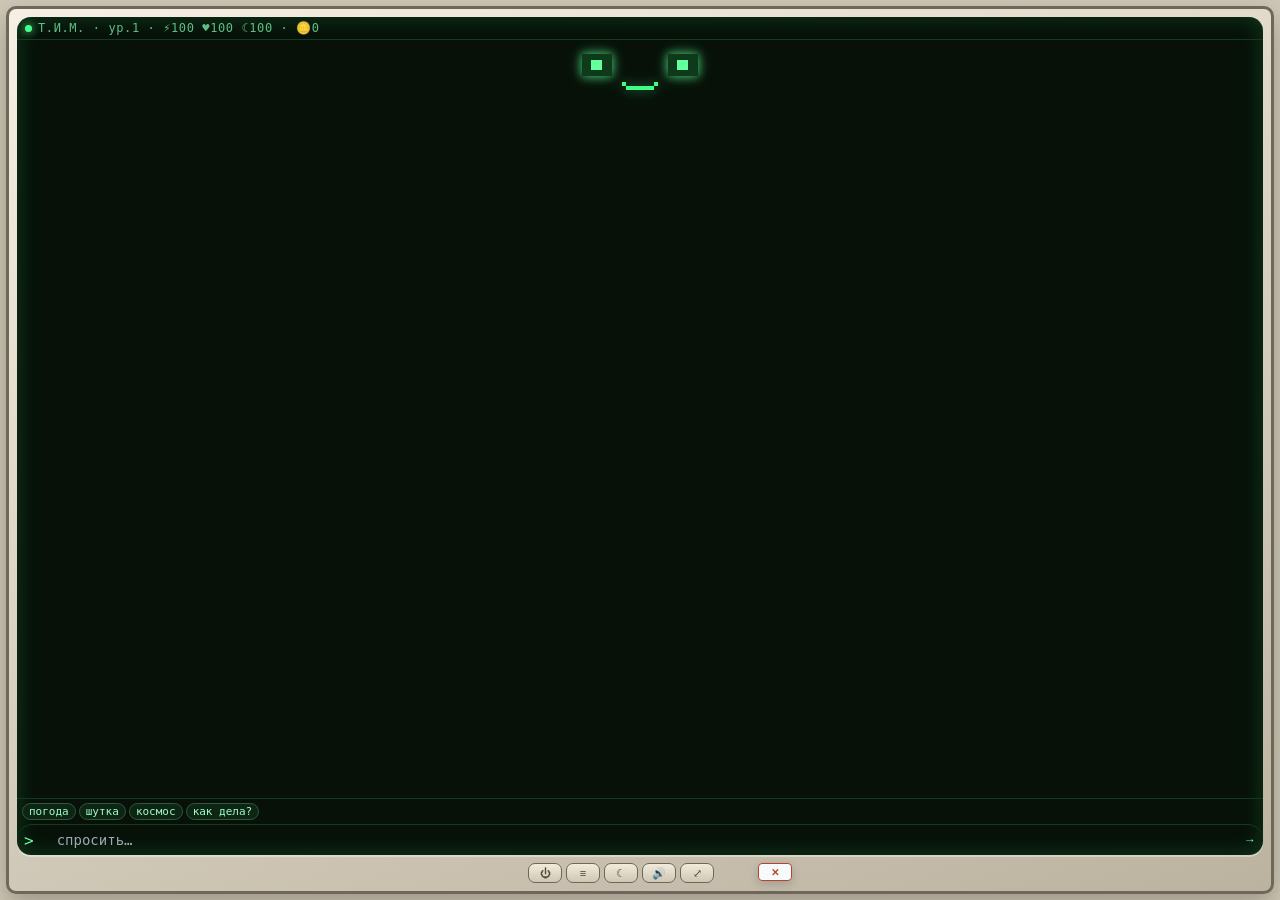
==== commit 1e217542: "Планшет: магазин, монеты, мини-игра, озвучка через say, крупный текст; исправлен импорт subprocess" ====
--- a/ui/index.html
+++ b/ui/index.html
@@ -2,62 +2,7 @@
 <html lang="ru"><head><meta charset="utf-8"><meta name="viewport" content="width=device-width, initial-scale=1">
 <title>Т.И.М.</title>
 <link rel="stylesheet" href="style.css">
-<style>
-
- *{box-sizing:border-box}
- html,body{margin:0;height:100%;background:#CFC8B7;font-family:ui-monospace,Menlo,Consolas,monospace;overflow:hidden}
- .device{position:absolute;inset:8px;border-radius:22px;padding:10px;
-  background:linear-gradient(160deg,#F5F0E3,#BCB2A0);border:3px solid #6E675A;
-  box-shadow:0 10px 26px rgba(30,20,10,.28);display:flex;flex-direction:column;gap:8px}
- .screen{flex:1;border-radius:14px;background:#071108;overflow:hidden;display:flex;flex-direction:column;
-  box-shadow:inset 0 0 22px rgba(60,255,134,.18),0 2px 0 rgba(255,255,255,.35)}
- .bar{font-size:9px;color:#5FBE86;padding:4px 8px;border-bottom:1px solid #143b22;letter-spacing:.05em}
- .log{flex:1;overflow-y:auto;padding:6px 8px;font-size:11px;line-height:1.35}
- .log .q{color:#CFFFE2}.log .a{color:#9BFFC4}.log .s{color:#4E8A63}
- .log div{margin-bottom:3px;white-space:pre-wrap}
- .entry{display:flex;align-items:center;border-top:1px solid #143b22;background:#0A1A0F}
- .entry span{color:#66FF9E;padding:0 7px}
- .entry input{flex:1;height:30px;border:0;outline:none;background:transparent;color:#CFFFE2;font:11px ui-monospace,monospace}
- .entry input::placeholder{color:#3F6E52}
- .keys{position:relative;z-index:20;display:flex;gap:4px;justify-content:center;flex-wrap:nowrap}
-.keys button,#tx{flex:0 0 34px!important;width:34px!important;min-width:34px!important;height:20px!important;
-  padding:0!important;font-size:10px!important;margin:0!important}
- .keys button{width:36px;height:22px;border-radius:6px;cursor:pointer;font-size:12px;
-  background:linear-gradient(180deg,#F1EBDC,#CFC7B4);border:1.4px solid #6E675A;color:#4E4838}
- .keys button:hover{background:#F7F2E6;border-color:#2E8B57}
-
-#bubble{display:block!important;position:static!important;opacity:1;transform:none;width:auto;max-width:none;left:auto;flex:1;min-height:0;overflow-y:auto;opacity:1;position:static;transform:none;width:auto;max-height:none;
-  background:transparent;box-shadow:none;color:#9BFFC4;font-size:11px;padding:6px 8px}
-#bubble-text{white-space:pre-wrap}
-#bubble::after{display:none}
-.face{padding:4px 8px 0}
-#tx{position:static!important;width:30px!important;height:18px!important;border-radius:4px;
-  display:block;border:1.2px solid #B4442E!important;color:#B4442E!important;font-size:10px;cursor:pointer}
-#tw.on ~ #tx{display:block}
-#tw.on ~ #tx{display:block}
-#mouth > #face-smile{display:block}
-body[class*="face-"] #mouth > #face-smile{display:none}
-body.face-open #mouth > #face-open,
-body.face-wide #mouth > #face-wide,
-body.face-flat #mouth > #face-flat,
-body.face-o #mouth > #face-o,
-body.face-tongue #mouth > #face-tongue{display:block}
-.bar{display:flex;align-items:center;gap:6px}
-.led{width:7px;height:7px;border-radius:50%;background:#4BFF8D;box-shadow:0 0 8px #4BFF8D;animation:ledPulse 2.2s ease-in-out infinite}
-@keyframes ledPulse{0%,100%{opacity:1}50%{opacity:.35}}
-.face svg{display:block;height:56px;filter:drop-shadow(0 0 6px rgba(90,255,150,.45))}
-#tw{display:none;position:absolute!important;left:10px!important;right:10px!important;top:110px!important;bottom:96px!important;width:calc(100% - 20px)!important;height:calc(100% - 206px)!important;z-index:5}
-#menu{position:absolute!important;left:10px!important;right:10px!important;top:auto!important;bottom:100px!important;width:auto!important;height:auto!important;max-height:150px!important;z-index:15}
-#panel.show,#bubble.show{transform:none!important;left:auto!important;margin-left:0!important}
-.device{inset:0!important;border-radius:10px!important;padding:8px!important}
-#floppy-mini{display:none}
-body.mini #floppy-mini{display:flex}
-#panel{display:flex!important;position:static!important;transform:none;width:auto;max-width:none;left:auto;flex:0 0 auto;background:transparent;border-top:1px solid #143b22;box-shadow:none;padding:0}
-#q{flex:1;height:30px;border:0;outline:none;background:transparent;color:#CFFFE2;font:11px ui-monospace,monospace}
-#panel button{width:26px;height:26px;background:transparent;border:0;color:#66FF9E;font-size:12px}
-#mbtn,#sleepbtn,#sound,#power,#widebtn{background:linear-gradient(180deg,#F1EBDC,#CFC7B4);
-  border:1.4px solid #6E675A;border-radius:7px;color:#4E4838}
-</style></head>
+</head>
 <body>
  <div class="device">
   <div class="screen">
@@ -81,6 +26,12 @@
      </svg>
    </div>
    <div id="bubble" class="log"><span id="bubble-text"></span></div>
+   <div class="hints">
+     <button data-ask="погода">погода</button>
+     <button data-ask="шутка">шутка</button>
+     <button data-ask="расскажи про космос">космос</button>
+     <button data-ask="как дела?">как дела?</button>
+   </div>
    <div id="panel" class="entry">
      <span>&gt;</span>
      <input id="q" placeholder="спросить…" autocomplete="off">
--- a/ui/style.css
+++ b/ui/style.css
@@ -13,23 +13,6 @@
 
 /* ---------- робот ---------- */
 
-#robot {
-  position: absolute;
-  left: 50%;
-  bottom: 0;
-  width: 250px;
-  height: 286px;
-  margin-left: -125px;
-  z-index: 2;
-  filter: drop-shadow(0 4px 8px rgba(30, 45, 60, 0.25));
-  animation: idle 4.5s ease-in-out infinite;
-  cursor: pointer;
-  transform-origin: 50% 96%;
-}
-@keyframes idle {
-  0%, 100% { transform: translateY(0); }
-  50%      { transform: translateY(-2px); }
-}
 
 #eyes {
   filter: drop-shadow(0 0 5px rgba(90, 255, 150, 0.55));
@@ -56,11 +39,8 @@
 
 #led { transition: fill 0.2s ease; }
 
-#robot svg { animation: crtFlicker 7s infinite; }
-#robot:hover { filter: drop-shadow(0 0 12px rgba(90, 255, 150, 0.45)); }
 body.g-happy #eyes { filter: drop-shadow(0 0 10px rgba(120, 255, 170, 0.95)); }
-body.muted #robot svg { animation: crtFlicker 7s infinite, crtDim 6s ease-in-out infinite; }
-
+body.muted 
 @keyframes crtFlicker {
   0%, 96%, 100% { opacity: 1; }
   97%           { opacity: 0.9; }
@@ -87,27 +67,6 @@
   50%      { opacity: 0.25; }
 }
 
-#chips {
-  position: absolute;
-  left: 50%;
-  bottom: 196px;
-  transform: translateX(-50%);
-  display: flex;
-  gap: 5px;
-  z-index: 7;
-}
-#chips button {
-  border: 0;
-  border-radius: 9px;
-  padding: 3px 9px;
-  font: inherit;
-  font-size: 11px;
-  background: rgba(252, 254, 255, 0.95);
-  color: #3E6DA8;
-  box-shadow: 0 3px 10px rgba(30, 45, 60, 0.18);
-  cursor: pointer;
-}
-#chips button:hover { background: #EAF2FB; }
 
 /* ---------- окошко ---------- */
 
@@ -206,8 +165,7 @@
 /* ---------- состояния показателей ---------- */
 
 body.low-batt #eyes { filter: drop-shadow(0 0 3px rgba(90, 255, 150, 0.25)); }
-body.low-batt #robot svg { animation: crtFlicker 3.2s infinite; }
-body.low-hp #led { fill: #C2503C; }
+body.low-batt body.low-hp #led { fill: #C2503C; }
 body.low-hp #mouth { opacity: 0.5; }
 body.low-sleep #mouth { opacity: 0.4; }
 
@@ -227,8 +185,7 @@
 body.screen-off #stats,
 body.screen-off #scanrect { opacity: 0; transition: opacity 0.18s ease; }
 body.screen-off #screen { fill: #030B05; }
-body.screen-off #robot svg { animation: none; }
-body.screen-off #led { fill: #2C5C3C; }
+body.screen-off body.screen-off #led { fill: #2C5C3C; }
 
 /* ---------- рожицы ---------- */
 
@@ -243,7 +200,6 @@
 
 /* ---------- мягкое появление ---------- */
 
-#robot { opacity: 0; animation: idle 4.5s ease-in-out infinite, appear 0.9s ease-out 0.15s forwards; }
 @keyframes appear {
   from { opacity: 0; transform: translateY(12px) scale(0.94); }
   to   { opacity: 1; transform: translateY(0) scale(1); }
@@ -258,8 +214,7 @@
 
 /* ---------- расширенный режим ---------- */
 
-body.wide #robot { transform: scale(1.25); transform-origin: bottom center; }
-body.wide #bubble {
+body.wide body.wide #bubble {
   width: 420px; max-width: 420px; max-height: 420px; min-height: 160px;
   bottom: 92px; display: block; font-size: 15px;
 }
@@ -267,8 +222,7 @@
 body.wide #panel { width: 420px; display: flex; bottom: 18px; }
 body.wide #menu { width: 210px; height: 150px; }
 
-body.wide #robot { display: none; }
-body.wide #collapse { display: block; }
+body.wide body.wide #collapse { display: block; }
 #collapse { display: none; }
 body.wide #bubble { max-height: 460px; }
 body.wide { background: transparent; }
@@ -277,12 +231,10 @@
 body.muted #sound-off { opacity: 1; }
 body.muted #sound rect { fill: #E9D6D0; }
 
-body.night #robot { filter: brightness(0.72) saturate(0.9); }
-body.night #bubble, body.night #panel { opacity: 0.92; }
+body.night body.night #bubble, body.night #panel { opacity: 0.92; }
 
 
 /* ========== меню на экране ========== */
-#chips{display:none}
 #menu{position:absolute;left:calc(50% - 91px);bottom:52px;z-index:12;display:none;flex-direction:column;gap:1px;padding:2px 2px;width:182px;height:123px;overflow-y:auto;border:2px solid #CFC8B7;outline:1px solid #6E675A;border-radius:5px;background:repeating-linear-gradient(#071108 0 2px,#0A1A0F 2px 3px);box-shadow:inset 0 0 16px rgba(60,255,134,.16),0 6px 18px rgba(30,45,60,.28)}
 #menu.on{display:flex}
 #menu button{border:0;border-radius:2px;padding:1px 4px;font-family:ui-monospace,Menlo,Consolas,monospace;font-size:11px;line-height:1.35;text-align:left;background:transparent;color:#66FF9E;cursor:pointer;white-space:nowrap;text-shadow:0 0 4px rgba(102,255,158,.5)}
@@ -297,3 +249,93 @@
 #tbtn{display:none}
 #tx{position:absolute;left:50%;bottom:64px;transform:translateX(40px);display:none;z-index:10;width:28px;height:28px;border:0;border-radius:50%;background:rgba(252,254,255,.95);color:#B4442E;font-size:15px;font-weight:700;cursor:pointer;box-shadow:0 3px 10px rgba(30,45,60,.2)}
 #tw.on ~ #tx{display:block}
+
+
+/* ===== планшетный интерфейс (перенесено из index.html) ===== */
+*{box-sizing:border-box}
+ html,body{margin:0;height:100%;background:#CFC8B7;font-family:ui-monospace,Menlo,Consolas,monospace;overflow:hidden}
+ .device{position:absolute;inset:8px;border-radius:22px;padding:10px;
+  background:linear-gradient(160deg,#F5F0E3,#BCB2A0);border:3px solid #6E675A;
+  box-shadow:0 10px 26px rgba(30,20,10,.28);display:flex;flex-direction:column;gap:8px}
+ .screen{flex:1;border-radius:14px;background:#071108;overflow:hidden;display:flex;flex-direction:column;
+  box-shadow:inset 0 0 22px rgba(60,255,134,.18),0 2px 0 rgba(255,255,255,.35)}
+ .bar{font-size:9px;color:#5FBE86;padding:4px 8px;border-bottom:1px solid #143b22;letter-spacing:.05em}
+ .log{flex:1;overflow-y:auto;padding:6px 8px;font-size:11px;line-height:1.35}
+ .log .q{color:#CFFFE2}.log .a{color:#9BFFC4}.log .s{color:#4E8A63}
+ .log div{margin-bottom:3px;white-space:pre-wrap}
+ .entry{display:flex;align-items:center;border-top:1px solid #143b22;background:#0A1A0F}
+ .entry span{color:#66FF9E;padding:0 7px}
+ .entry input{flex:1;height:30px;border:0;outline:none;background:transparent;color:#CFFFE2;font:11px ui-monospace,monospace}
+ .entry input::placeholder{color:#3F6E52}
+ .keys{position:relative;z-index:20;display:flex;gap:4px;justify-content:center;flex-wrap:nowrap}
+.keys button,#tx{flex:0 0 34px!important;width:34px!important;min-width:34px!important;height:20px!important;
+  padding:0!important;font-size:10px!important;margin:0!important}
+ .keys button{width:36px;height:22px;border-radius:6px;cursor:pointer;font-size:12px;
+  background:linear-gradient(180deg,#F1EBDC,#CFC7B4);border:1.4px solid #6E675A;color:#4E4838}
+ .keys button:hover{background:#F7F2E6;border-color:#2E8B57}
+
+#bubble{display:block!important;pointer-events:auto!important;overflow-y:auto!important;
+  scrollbar-width:thin;scrollbar-color:#2A5A3A transparent;
+  -webkit-overflow-scrolling:touch;position:static!important;opacity:1;transform:none;width:auto;max-width:none;left:auto;flex:1;min-height:0;overflow-y:auto;opacity:1;position:static;transform:none;width:auto;max-height:none;
+  background:transparent;box-shadow:none;color:#9BFFC4;font-size:11px;padding:6px 8px}
+#bubble-text{white-space:pre-wrap}
+#bubble::after{display:none}
+.face{padding:4px 8px 0}
+.hints{display:flex;gap:3px;padding:4px 5px;flex-wrap:nowrap;overflow:hidden;border-top:1px solid #143b22}
+.hints button{font:10px ui-monospace,monospace;color:#9BFFC4;background:#0E2415;border:1px solid #2A5A3A;
+  border-radius:9px;padding:1px 7px;cursor:pointer}
+.hints button:hover{background:#16331F;border-color:#3CFF86}
+#bubble.thinking #bubble-text{color:#7CFFB2;letter-spacing:.06em}
+#bubble.thinking #bubble-text::after{content:"";animation:dots 1.2s steps(4,end) infinite;font-weight:700}
+@keyframes dots{0%{content:""}25%{content:"."}50%{content:".."}75%{content:"..."}}
+#bubble::-webkit-scrollbar{width:6px}
+#bubble::-webkit-scrollbar-track{background:transparent}
+#bubble::-webkit-scrollbar-thumb{background:#2A5A3A;border-radius:3px}
+#bubble::before,#bubble::after{display:none}
+#tx{position:static!important;width:30px!important;height:18px!important;border-radius:4px;
+  display:block;border:1.2px solid #B4442E!important;color:#B4442E!important;font-size:10px;cursor:pointer}
+#tw.on ~ #tx{display:block}
+#tw.on ~ #tx{display:block}
+#mouth > #face-smile{display:block}
+body[class*="face-"] #mouth > #face-smile{display:none}
+body.face-open #mouth > #face-open,
+body.face-wide #mouth > #face-wide,
+body.face-flat #mouth > #face-flat,
+body.face-o #mouth > #face-o,
+body.face-tongue #mouth > #face-tongue{display:block}
+.bar{display:flex;align-items:center;gap:6px}
+.led{width:7px;height:7px;border-radius:50%;background:#4BFF8D;box-shadow:0 0 8px #4BFF8D;animation:ledPulse 2.2s ease-in-out infinite}
+@keyframes ledPulse{0%,100%{opacity:1}50%{opacity:.35}}
+.face svg{display:block;height:56px;filter:drop-shadow(0 0 6px rgba(90,255,150,.45))}
+#tw{display:none;position:absolute!important;left:10px!important;right:10px!important;top:110px!important;bottom:96px!important;width:calc(100% - 20px)!important;height:calc(100% - 206px)!important;z-index:5}
+#menu{position:absolute!important;left:10px!important;right:10px!important;top:auto!important;bottom:100px!important;width:auto!important;height:auto!important;max-height:150px!important;z-index:15}
+#panel.show,#bubble.show{transform:none!important;left:auto!important;margin-left:0!important}
+.device{inset:0!important;border-radius:10px!important;padding:8px!important}
+#floppy-mini{display:none}
+body.mini #floppy-mini{display:flex}
+#panel{display:flex!important;position:static!important;transform:none;width:auto;max-width:none;left:auto;flex:0 0 auto;background:transparent;border-top:1px solid #143b22;box-shadow:none;padding:0}
+#q{flex:1;height:30px;border:0;outline:none;background:transparent;color:#CFFFE2;font:11px ui-monospace,monospace}
+#panel button{width:26px;height:26px;background:transparent;border:0;color:#66FF9E;font-size:12px}
+#mbtn,#sleepbtn,#sound,#power,#widebtn{background:linear-gradient(180deg,#F1EBDC,#CFC7B4);
+  border:1.4px solid #6E675A;border-radius:7px;color:#4E4838}
+
+/* читаемость */
+.bar{font-size:11px!important}
+#q{font-size:13px!important}
+.hints button{font-size:10px!important;padding:1px 6px!important;white-space:nowrap}
+
+/* темы корпуса */
+body.theme-blue .case{background:linear-gradient(160deg,#E7F0FA,#8FA8C4)!important;border-color:#4A6A8A!important}
+body.theme-red .case{background:linear-gradient(160deg,#F3E2DD,#C49A94)!important;border-color:#8A4A42!important}
+body.theme-gold .case{background:linear-gradient(160deg,#FBF1D2,#D6B770)!important;border-color:#8A6A2E!important}
+
+
+.device{position:absolute;inset:6px!important}
+.device{overflow:visible!important}
+
+/* крупнее текст */
+.bar{font-size:12px!important}
+#bubble{font-size:12.5px!important;line-height:1.3!important}
+#q{font-size:14px!important}
+.hints button{font-size:11px!important}
+.keys button{font-size:11px!important}
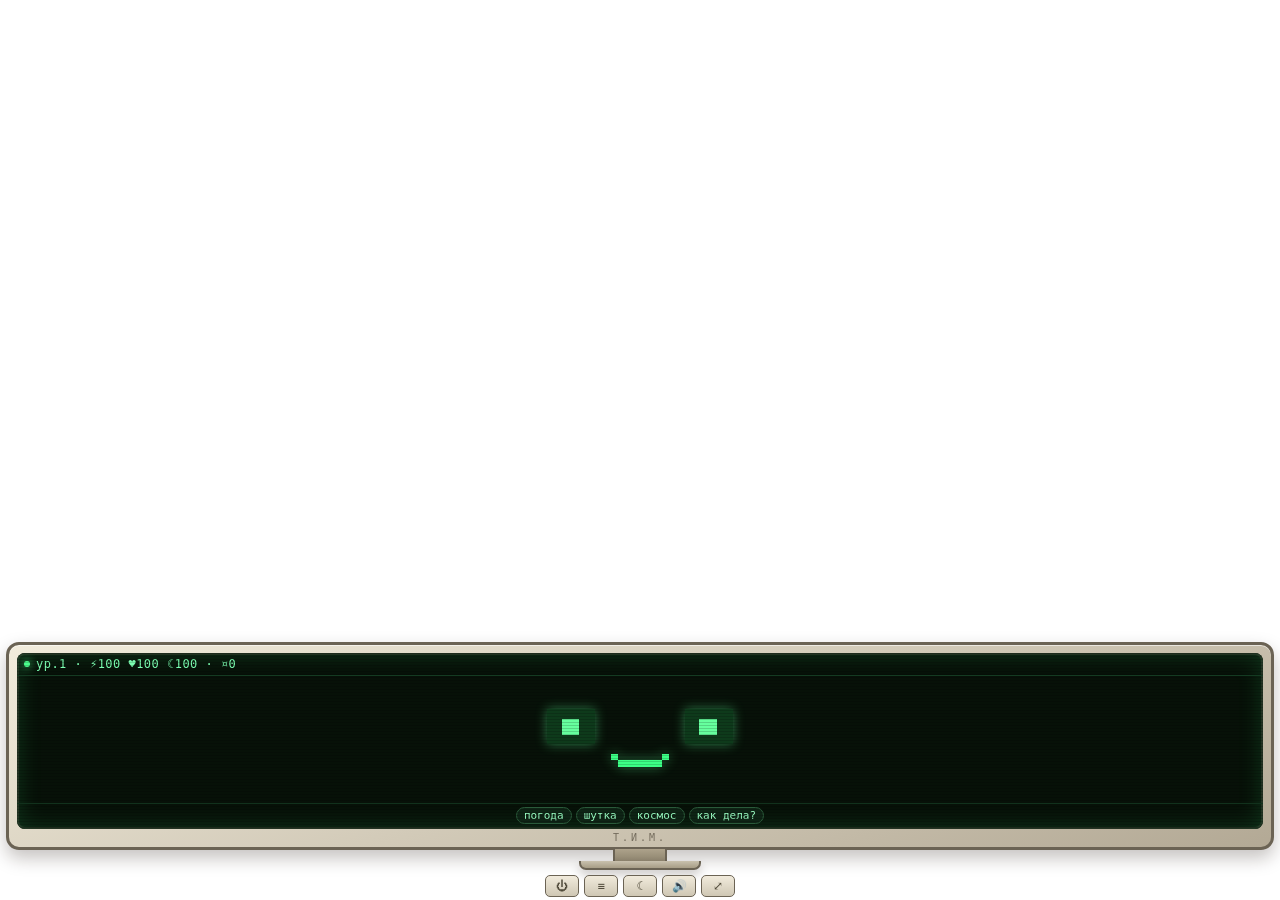
==== commit 9294557c: "Монитор с облачком над ним: ответы и ввод в облачке, крупнее шрифты, расширенный режим без изменения" ====
--- a/ui/index.html
+++ b/ui/index.html
@@ -4,57 +4,72 @@
 <link rel="stylesheet" href="style.css">
 </head>
 <body>
- <div class="device">
-  <div class="screen">
-   <div class="bar" id="bar"><span id="led" class="led"></span><span id="bar-text"></span></div>
-   <div class="face">
-     <svg viewBox="0 0 220 56" width="100%" height="46" shape-rendering="crispEdges">
-       <g id="eyes">
-         <g class="eye"><rect x="52" y="10" width="30" height="22" fill="#0E3A1B"/>
-           <rect class="pupil" x="61" y="16" width="11" height="10" fill="#66FF9E"/></g>
-         <g class="eye"><rect x="138" y="10" width="30" height="22" fill="#0E3A1B"/>
-           <rect class="pupil" x="147" y="16" width="11" height="10" fill="#66FF9E"/></g>
-       </g>
-       <g id="mouth" fill="#3CFF86">
-         <g id="face-smile"><rect x="92" y="38" width="4" height="4"/><rect x="96" y="42" width="28" height="4"/><rect x="124" y="38" width="4" height="4"/></g>
-         <g id="face-open"><rect x="98" y="36" width="24" height="3"/><rect x="96" y="39" width="28" height="2"/><rect x="96" y="41" width="28" height="2"/><rect x="98" y="43" width="24" height="3"/><rect x="100" y="39" width="20" height="4" fill="#0E3A1B"/></g>
-         <g id="face-wide"><rect x="84" y="38" width="52" height="3"/><rect x="88" y="41" width="44" height="3"/><rect x="92" y="44" width="36" height="2"/></g>
-         <g id="face-flat"><rect x="96" y="40" width="28" height="4"/></g>
-         <g id="face-o"><rect x="100" y="36" width="20" height="10" fill="#0E3A1B"/><rect x="98" y="38" width="2" height="6"/><rect x="120" y="38" width="2" height="6"/></g>
-         <g id="face-tongue"><rect x="92" y="38" width="4" height="4"/><rect x="96" y="42" width="28" height="4"/><rect x="124" y="38" width="4" height="4"/><rect x="104" y="45" width="10" height="5" fill="#FF6B8A"/></g>
-       </g>
-     </svg>
-   </div>
-   <div id="bubble" class="log"><span id="bubble-text"></span></div>
-   <div class="hints">
-     <button data-ask="погода">погода</button>
-     <button data-ask="шутка">шутка</button>
-     <button data-ask="расскажи про космос">космос</button>
-     <button data-ask="как дела?">как дела?</button>
-   </div>
+ <!-- облачко над монитором: ответ и поле ввода -->
+ <div id="cloud">
+  <div id="bubble" class="log">
+   <span id="bubble-text"></span>
    <div id="panel" class="entry">
-     <span>&gt;</span>
-     <input id="q" placeholder="спросить…" autocomplete="off">
-     <button id="send">→</button>
-     <button id="collapse" title="Свернуть">⤡</button>
+    <span>&gt;</span>
+    <input id="q" placeholder="спросить…" autocomplete="off">
+    <button id="send" title="Спросить">→</button>
+    <button id="login" title="Войти в Алису">⌗</button>
+    <button id="collapse" title="Свернуть">⤡</button>
    </div>
   </div>
-  <div class="keys">
-   <button id="power" title="Выход">⏻</button>
-   <button id="mbtn" title="Меню">≡</button>
-   <button id="sleepbtn" title="Сон">☾</button>
-   <button id="sound" title="Звук">🔊</button>
-   <button id="widebtn" title="Развернуть">⤢</button>
-   <button id="tx" title="Выйти из игры">✕</button>
+ </div>
+
+ <!-- монитор -->
+ <div class="device">
+  <div class="case">
+   <div class="screen">
+    <div class="bar" id="bar"><span id="led" class="led"></span><span id="bar-text"></span></div>
+    <div class="face">
+      <svg viewBox="40 0 140 60" width="100%" height="96" shape-rendering="crispEdges">
+        <g id="eyes">
+          <g class="eye"><rect x="52" y="10" width="30" height="22" fill="#0E3A1B"/>
+            <rect class="pupil" x="61" y="16" width="11" height="10" fill="#66FF9E"/></g>
+          <g class="eye"><rect x="138" y="10" width="30" height="22" fill="#0E3A1B"/>
+            <rect class="pupil" x="147" y="16" width="11" height="10" fill="#66FF9E"/></g>
+        </g>
+        <g id="mouth" fill="#3CFF86">
+          <g id="face-smile"><rect x="92" y="38" width="4" height="4"/><rect x="96" y="42" width="28" height="4"/><rect x="124" y="38" width="4" height="4"/></g>
+          <g id="face-open"><rect x="98" y="36" width="24" height="3"/><rect x="96" y="39" width="28" height="2"/><rect x="96" y="41" width="28" height="2"/><rect x="98" y="43" width="24" height="3"/><rect x="100" y="39" width="20" height="4" fill="#0E3A1B"/></g>
+          <g id="face-wide"><rect x="84" y="38" width="52" height="3"/><rect x="88" y="41" width="44" height="3"/><rect x="92" y="44" width="36" height="2"/></g>
+          <g id="face-flat"><rect x="96" y="40" width="28" height="4"/></g>
+          <g id="face-o"><rect x="100" y="36" width="20" height="10" fill="#0E3A1B"/><rect x="98" y="38" width="2" height="6"/><rect x="120" y="38" width="2" height="6"/></g>
+          <g id="face-tongue"><rect x="92" y="38" width="4" height="4"/><rect x="96" y="42" width="28" height="4"/><rect x="124" y="38" width="4" height="4"/><rect x="104" y="45" width="10" height="5" fill="#FF6B8A"/></g>
+        </g>
+      </svg>
+    </div>
+    <div class="hints">
+      <button data-ask="погода">погода</button>
+      <button data-ask="шутка">шутка</button>
+      <button data-ask="расскажи про космос">космос</button>
+      <button data-ask="как дела?">как дела?</button>
+    </div>
+    <div id="menu" role="menu"></div>
+    <canvas id="tw" width="190" height="132"></canvas>
+    <button id="tx" title="Выйти из игры">✕</button>
+    <div id="caret"></div>
+   </div>
+   <div class="brand">Т.И.М.</div>
   </div>
+  <div class="stand"></div>
+  <div class="base"></div>
  </div>
- <div id="menu" role="menu"></div>
+
+ <!-- кнопки под монитором -->
+ <div class="keys">
+  <button id="power" title="Выход">⏻</button>
+  <button id="mbtn" title="Меню">≡</button>
+  <button id="sleepbtn" title="Сон">☾</button>
+  <button id="sound" title="Звук">🔊</button>
+  <button id="widebtn" title="Развернуть">⤢</button>
+ </div>
+
  <div id="floppy-mini" title="Открыть">⛁</div>
  <div id="robot" hidden></div>
  <div id="chips" hidden></div>
- <div id="login" hidden></div>
- <canvas id="tw" width="190" height="132"></canvas>
- 
 
 <script src="js/config.js"></script>
 <script src="js/talk.js"></script>
@@ -66,4 +81,4 @@
 <script src="js/alice.js"></script>
 <script src="js/menu.js"></script>
 <script src="app.js"></script>
-</body></html>+</body></html>
--- a/ui/style.css
+++ b/ui/style.css
@@ -1,3 +1,5 @@
+/* Т.И.М. — монитор старого компьютера, над ним облачко, под ним кнопки. */
+
 * { margin: 0; padding: 0; box-sizing: border-box; }
 
 html, body {
@@ -7,25 +9,254 @@
   overflow: hidden;
   user-select: none;
   -webkit-user-select: none;
-  font-family: -apple-system, "Segoe UI", "Helvetica Neue", Arial, sans-serif;
+  font-family: ui-monospace, "Consolas", "Menlo", monospace;
   cursor: default;
 }
 
-/* ---------- робот ---------- */
-
-
-#eyes {
-  filter: drop-shadow(0 0 5px rgba(90, 255, 150, 0.55));
+body {
+  display: flex;
+  flex-direction: column;
+  justify-content: flex-end;
+  align-items: center;
+  gap: 5px;
+  padding: 5px 6px 3px;
+}
+
+/* ---------- облачко ---------- */
+
+#cloud {
+  position: relative;
+  flex: 0 0 auto;
+  width: 100%;
+}
+/* хвостик живёт в обёртке: внутри прокручиваемой области он давал полосу */
+#cloud::after {
+  content: "";
+  position: absolute;
+  left: 50%;
+  bottom: -6px;
+  width: 13px;
+  height: 13px;
+  margin-left: -6.5px;
+  border-radius: 2px;
+  background: #FCFDFB;
+  transform: rotate(45deg);
+  opacity: 0;
   transition: opacity 0.18s ease;
-}
+  pointer-events: none;
+}
+#cloud:has(#bubble.show)::after { opacity: 1; }
+
+#bubble {
+  position: relative;
+  flex: 0 0 auto;
+  width: 100%;
+  max-height: 132px;
+  /* монитор с кнопками занимает ~270px — облачко берёт остаток окна */
+  max-height: calc(100vh - 272px);
+  overflow-y: auto;
+  overscroll-behavior: contain;
+  padding: 8px 10px 7px;
+  border: 1.5px solid #C9BFA8;
+  border-radius: 14px;
+  background: #FCFDFB;
+  color: #22303F;
+  font-size: 14px;
+  line-height: 1.38;
+  white-space: normal;
+  box-shadow: 0 8px 20px rgba(25, 35, 45, 0.18);
+  opacity: 0;
+  pointer-events: none;
+  transform: translateY(7px) scale(0.97);
+  transform-origin: 50% 100%;
+  transition: opacity 0.18s ease, transform 0.2s ease;
+  z-index: 6;
+}
+#bubble.show { opacity: 1; pointer-events: auto; transform: none; }
+
+#bubble::after {
+  content: none;
+}
+#bubble.thinking { color: #6B7A8A; font-style: italic; }
+#bubble-text { white-space: pre-line; }
+#bubble.thinking #bubble-text::after {
+  content: "";
+  animation: dots 1.2s steps(4, end) infinite;
+  font-weight: 700;
+}
+@keyframes dots {
+  0% { content: ""; } 25% { content: "."; } 50% { content: ".."; } 75% { content: "..."; }
+}
+#bubble::-webkit-scrollbar { width: 6px; }
+#bubble::-webkit-scrollbar-track { background: transparent; }
+#bubble::-webkit-scrollbar-thumb { background: #C9BFA8; border-radius: 3px; }
+
+/* ---------- поле ввода внутри облачка ---------- */
+
+#panel {
+  display: flex;
+  align-items: center;
+  gap: 4px;
+  margin-top: 6px;
+  padding-top: 6px;
+  border-top: 1px dashed #D3CBB8;
+  max-height: 0;
+  opacity: 0;
+  overflow: hidden;
+  pointer-events: none;
+  transition: max-height 0.2s ease, opacity 0.16s ease;
+}
+#panel.show { max-height: 40px; opacity: 1; pointer-events: auto; }
+#panel > span { color: #5E7A63; font-size: 14px; }
+
+#q {
+  flex: 1;
+  min-width: 0;
+  height: 26px;
+  padding: 0 8px;
+  border: 1.5px solid #D6D0C0;
+  border-radius: 8px;
+  background: #fff;
+  color: #22303F;
+  font: inherit;
+  font-size: 15px;
+  outline: none;
+}
+#q:focus { border-color: #5FA97A; }
+#q::placeholder { color: #A3ADB6; }
+
+#panel button {
+  flex: 0 0 auto;
+  width: 26px;
+  height: 26px;
+  border: 0;
+  border-radius: 8px;
+  background: #E7EFE6;
+  color: #3A6B4A;
+  font: inherit;
+  font-size: 15px;
+  font-weight: 700;
+  cursor: pointer;
+  transition: background 0.15s ease, transform 0.1s ease;
+}
+#panel button:hover { background: #D8E8DA; }
+#panel button:active { transform: scale(0.93); }
+#collapse { display: none; }
+body.wide #collapse { display: block; }
+
+/* ---------- корпус монитора ---------- */
+
+.device {
+  flex: 0 0 auto;
+  width: 100%;
+  display: flex;
+  flex-direction: column;
+  align-items: center;
+}
+
+.case {
+  width: 100%;
+  padding: 8px 8px 4px;
+  border: 3px solid #6B6354;
+  border-radius: 13px;
+  background: linear-gradient(160deg, #F2ECDC, #B3A995);
+  box-shadow: 0 8px 18px rgba(30, 20, 10, 0.26), inset 0 1px 0 rgba(255, 255, 255, 0.6);
+}
+
+.screen {
+  position: relative;
+  height: 176px;
+  display: flex;
+  flex-direction: column;
+  overflow: hidden;
+  border-radius: 8px;
+  background: #071108;
+  box-shadow: inset 0 0 24px rgba(60, 255, 134, 0.18), inset 0 0 0 2px #21211A;
+}
+
+/* строчная развёртка старого кинескопа */
+.screen::after {
+  content: "";
+  position: absolute;
+  inset: 0;
+  z-index: 20;
+  pointer-events: none;
+  background: repeating-linear-gradient(to bottom, rgba(0, 0, 0, 0.3) 0 1px, rgba(0, 0, 0, 0) 1px 3px);
+  opacity: 0.55;
+}
+
+.brand {
+  padding-top: 3px;
+  text-align: center;
+  font-size: 10px;
+  letter-spacing: 0.3em;
+  color: #6B6354;
+  opacity: 0.9;
+}
+
+.stand {
+  width: 54px;
+  height: 12px;
+  margin-top: -1px;
+  border-left: 2px solid #6B6354;
+  border-right: 2px solid #6B6354;
+  background: linear-gradient(180deg, #ADA28B, #8E846E);
+}
+
+.base {
+  width: 122px;
+  height: 9px;
+  border: 2px solid #6B6354;
+  border-top: 0;
+  border-radius: 0 0 7px 7px;
+  background: linear-gradient(180deg, #C9C1AE, #A79D86);
+  box-shadow: 0 5px 10px rgba(30, 20, 10, 0.22);
+}
+
+/* ---------- строка показателей ---------- */
+
+.bar {
+  display: flex;
+  align-items: center;
+  gap: 6px;
+  padding: 4px 7px;
+  border-bottom: 1px solid #143B22;
+  font-size: 12px;
+  letter-spacing: 0.04em;
+  color: #7CFFB2;
+  white-space: nowrap;
+  overflow: hidden;
+}
+.led {
+  flex: 0 0 auto;
+  width: 6px;
+  height: 6px;
+  border-radius: 50%;
+  background: #4BFF8D;
+  box-shadow: 0 0 8px #4BFF8D;
+  animation: ledPulse 2.2s ease-in-out infinite;
+}
+@keyframes ledPulse { 0%, 100% { opacity: 1; } 50% { opacity: 0.35; } }
+
+/* ---------- лицо ---------- */
+
+.face {
+  flex: 1;
+  display: flex;
+  align-items: center;
+  justify-content: center;
+  padding: 2px 8px 0;
+  min-height: 0;
+}
+.face svg { display: block; height: 96px; filter: drop-shadow(0 0 6px rgba(90, 255, 150, 0.45)); }
+
+#eyes { transition: opacity 0.18s ease; }
 #eyes .eye {
   transform-box: fill-box;
   transform-origin: center;
   transition: transform 0.09s steps(3, end);
 }
-#eyes .pupil {
-  transition: transform 0.2s steps(2, end);
-}
+#eyes .pupil { transition: transform 0.2s steps(2, end); }
 
 body.g-blink #eyes .eye,
 body.g-sleep #eyes .eye { transform: scaleY(0.1); }
@@ -36,306 +267,195 @@
 body.g-scan  #eyes .pupil { animation: scan 1.1s steps(4, end) infinite; }
 body.g-think #led { animation: pulse 0.55s ease-in-out infinite; }
 body.g-think #mouth { opacity: 0.35; }
-
-#led { transition: fill 0.2s ease; }
-
 body.g-happy #eyes { filter: drop-shadow(0 0 10px rgba(120, 255, 170, 0.95)); }
-body.muted 
-@keyframes crtFlicker {
-  0%, 96%, 100% { opacity: 1; }
-  97%           { opacity: 0.9; }
-  98%           { opacity: 0.97; }
-}
-
-@keyframes crtDim {
-  0%, 100% { filter: brightness(1); }
-  50%      { filter: brightness(0.92); }
-}
-
-.btn { cursor: pointer; }
-.btn:hover circle { fill: #DCD5C4; }
-#sound-off { opacity: 0; transition: opacity 0.15s ease; }
-body.muted #sound-off { opacity: 1; }
-body.muted #sound { opacity: 0.7; }
 
 @keyframes scan {
   0%, 100% { transform: translateX(-6px); }
-  50%      { transform: translateX(6px); }
+  50% { transform: translateX(6px); }
 }
 @keyframes pulse {
   0%, 100% { opacity: 1; }
-  50%      { opacity: 0.25; }
-}
-
-
-/* ---------- окошко ---------- */
-
-#panel {
-  position: absolute;
-  left: 50%;
-  bottom: 188px;
-  transform: translate(-50%, 0);
-  display: flex;
-  align-items: center;
-  gap: 6px;
-  width: 244px;
-  padding: 6px 7px;
-  border-radius: 16px;
-  background: rgba(252, 254, 255, 0.97);
-  box-shadow: 0 8px 24px rgba(30, 45, 60, 0.22);
-  opacity: 1;
-  pointer-events: auto;
-  transition: opacity 0.16s ease, transform 0.2s cubic-bezier(0.34, 1.4, 0.64, 1);
-  z-index: 7;
-}
-#panel.show { opacity: 1; transform: translate(-50%, 0); pointer-events: auto; }
-
-#q {
-  flex: 1;
-  min-width: 0;
-  padding: 8px 10px;
-  border: 1.5px solid #D6E0EA;
-  border-radius: 10px;
-  background: #fff;
-  font: inherit;
-  font-size: 15px;
-  color: #22303F;
-  outline: none;
-}
-#q:focus { border-color: #7BA7F0; }
-#q::placeholder { color: #9AA9B8; }
-
-#panel button {
-  width: 32px;
-  height: 32px;
-  border: 0;
-  border-radius: 10px;
-  background: #EAF2FB;
-  color: #3E6DA8;
-  font-size: 16px;
-  font-weight: 700;
-  cursor: pointer;
-  transition: background 0.15s ease, transform 0.1s ease;
-}
-#panel button:hover { background: #DCEAFB; }
-#panel button:active { transform: scale(0.94); }
-#panel button:disabled { opacity: 0.5; cursor: default; }
-
-/* ---------- ответ ---------- */
-
-#bubble {
-  position: absolute;
-  left: 50%;
-  bottom: 240px;
-  transform: translate(-50%, 8px) scale(0.96);
-  width: 244px;
-  max-width: 244px;
-  max-height: 200px;
-  overflow-y: auto;
-  overflow-x: hidden;
-  overscroll-behavior: contain;
-  padding: 10px 13px;
-  border-radius: 14px;
-  background: rgba(252, 254, 255, 0.97);
-  color: #22303F;
-  font-size: 15px;
-  line-height: 1.4;
-  box-shadow: 0 8px 22px rgba(30, 45, 60, 0.2);
-  opacity: 0;
-  pointer-events: none;
-  transition: opacity 0.2s ease, transform 0.22s ease;
-  z-index: 6;
-}
-#bubble.show { opacity: 1; transform: translate(-50%, 0) scale(1); pointer-events: auto; }
-#bubble::after {
-  content: "";
-  position: absolute;
-  left: 50%;
-  bottom: -6px;
-  width: 12px;
-  height: 12px;
-  margin-left: -6px;
-  background: rgba(252, 254, 255, 0.97);
-  transform: rotate(45deg);
-  border-radius: 2px;
-}
-#bubble { white-space: pre-line; }
-#bubble.thinking { color: #6B7A8A; font-style: italic; }
-
-/* ---------- состояния показателей ---------- */
-
-body.low-batt #eyes { filter: drop-shadow(0 0 3px rgba(90, 255, 150, 0.25)); }
-body.low-batt body.low-hp #led { fill: #C2503C; }
-body.low-hp #mouth { opacity: 0.5; }
-body.low-sleep #mouth { opacity: 0.4; }
-
-/* ---------- экран выключен ---------- */
-
-#caret { display: none; }
-body.screen-off #caret {
-  display: block;
-  animation: caretBlink 1.05s steps(1, end) infinite;
-}
-@keyframes caretBlink {
-  0%, 55% { opacity: 1; }
-  56%, 100% { opacity: 0; }
-}
-body.screen-off #eyes,
-body.screen-off #mouth,
-body.screen-off #stats,
-body.screen-off #scanrect { opacity: 0; transition: opacity 0.18s ease; }
-body.screen-off #screen { fill: #030B05; }
-body.screen-off body.screen-off #led { fill: #2C5C3C; }
-
-/* ---------- рожицы ---------- */
-
+  50% { opacity: 0.25; }
+}
+
+/* рожицы */
 #mouth > g { display: none; }
-#face-smile { display: block; }
-body[class*="face-"] #face-smile { display: none; }
-body.face-open #face-open,
-body.face-wide #face-wide,
-body.face-flat #face-flat,
-body.face-o #face-o,
-body.face-tongue #face-tongue { display: block; }
-
-/* ---------- мягкое появление ---------- */
-
-@keyframes appear {
-  from { opacity: 0; transform: translateY(12px) scale(0.94); }
-  to   { opacity: 1; transform: translateY(0) scale(1); }
-}
-
-.btn { transition: transform 0.12s ease, filter 0.12s ease; }
-.btn:active rect { fill: #DCD5C4; }
-.btn.pressed { filter: brightness(1.12); }
-.btn.pressed circle { stroke: #3CFF86; }
-
-.btn:hover rect { fill: #F5EFE2; stroke: #3CFF86; stroke-width: 1.2; }
-
-/* ---------- расширенный режим ---------- */
-
-body.wide body.wide #bubble {
-  width: 420px; max-width: 420px; max-height: 420px; min-height: 160px;
-  bottom: 92px; display: block; font-size: 15px;
-}
-body.wide #bubble::after { display: none; }
-body.wide #panel { width: 420px; display: flex; bottom: 18px; }
-body.wide #menu { width: 210px; height: 150px; }
-
-body.wide body.wide #collapse { display: block; }
-#collapse { display: none; }
-body.wide #bubble { max-height: 460px; }
-body.wide { background: transparent; }
-
-#sound-off { opacity: 0; }
-body.muted #sound-off { opacity: 1; }
-body.muted #sound rect { fill: #E9D6D0; }
-
-body.night body.night #bubble, body.night #panel { opacity: 0.92; }
-
-
-/* ========== меню на экране ========== */
-#menu{position:absolute;left:calc(50% - 91px);bottom:52px;z-index:12;display:none;flex-direction:column;gap:1px;padding:2px 2px;width:182px;height:123px;overflow-y:auto;border:2px solid #CFC8B7;outline:1px solid #6E675A;border-radius:5px;background:repeating-linear-gradient(#071108 0 2px,#0A1A0F 2px 3px);box-shadow:inset 0 0 16px rgba(60,255,134,.16),0 6px 18px rgba(30,45,60,.28)}
-#menu.on{display:flex}
-#menu button{border:0;border-radius:2px;padding:1px 4px;font-family:ui-monospace,Menlo,Consolas,monospace;font-size:11px;line-height:1.35;text-align:left;background:transparent;color:#66FF9E;cursor:pointer;white-space:nowrap;text-shadow:0 0 4px rgba(102,255,158,.5)}
-#menu button:hover{background:#123020;color:#B9FFD4}
-#menu::-webkit-scrollbar{width:4px}
-#menu::-webkit-scrollbar-thumb{background:#2A5A3A;border-radius:2px}
-
-
-/* ========== игры ========== */
-#tw{position:absolute;left:calc(50% - 97px);bottom:43px;width:193px;height:134px;display:none;z-index:9;background:#071108;border:0;border-radius:6px}
-#tw.on{display:block}
-#tbtn{display:none}
-#tx{position:absolute;left:50%;bottom:64px;transform:translateX(40px);display:none;z-index:10;width:28px;height:28px;border:0;border-radius:50%;background:rgba(252,254,255,.95);color:#B4442E;font-size:15px;font-weight:700;cursor:pointer;box-shadow:0 3px 10px rgba(30,45,60,.2)}
-#tw.on ~ #tx{display:block}
-
-
-/* ===== планшетный интерфейс (перенесено из index.html) ===== */
-*{box-sizing:border-box}
- html,body{margin:0;height:100%;background:#CFC8B7;font-family:ui-monospace,Menlo,Consolas,monospace;overflow:hidden}
- .device{position:absolute;inset:8px;border-radius:22px;padding:10px;
-  background:linear-gradient(160deg,#F5F0E3,#BCB2A0);border:3px solid #6E675A;
-  box-shadow:0 10px 26px rgba(30,20,10,.28);display:flex;flex-direction:column;gap:8px}
- .screen{flex:1;border-radius:14px;background:#071108;overflow:hidden;display:flex;flex-direction:column;
-  box-shadow:inset 0 0 22px rgba(60,255,134,.18),0 2px 0 rgba(255,255,255,.35)}
- .bar{font-size:9px;color:#5FBE86;padding:4px 8px;border-bottom:1px solid #143b22;letter-spacing:.05em}
- .log{flex:1;overflow-y:auto;padding:6px 8px;font-size:11px;line-height:1.35}
- .log .q{color:#CFFFE2}.log .a{color:#9BFFC4}.log .s{color:#4E8A63}
- .log div{margin-bottom:3px;white-space:pre-wrap}
- .entry{display:flex;align-items:center;border-top:1px solid #143b22;background:#0A1A0F}
- .entry span{color:#66FF9E;padding:0 7px}
- .entry input{flex:1;height:30px;border:0;outline:none;background:transparent;color:#CFFFE2;font:11px ui-monospace,monospace}
- .entry input::placeholder{color:#3F6E52}
- .keys{position:relative;z-index:20;display:flex;gap:4px;justify-content:center;flex-wrap:nowrap}
-.keys button,#tx{flex:0 0 34px!important;width:34px!important;min-width:34px!important;height:20px!important;
-  padding:0!important;font-size:10px!important;margin:0!important}
- .keys button{width:36px;height:22px;border-radius:6px;cursor:pointer;font-size:12px;
-  background:linear-gradient(180deg,#F1EBDC,#CFC7B4);border:1.4px solid #6E675A;color:#4E4838}
- .keys button:hover{background:#F7F2E6;border-color:#2E8B57}
-
-#bubble{display:block!important;pointer-events:auto!important;overflow-y:auto!important;
-  scrollbar-width:thin;scrollbar-color:#2A5A3A transparent;
-  -webkit-overflow-scrolling:touch;position:static!important;opacity:1;transform:none;width:auto;max-width:none;left:auto;flex:1;min-height:0;overflow-y:auto;opacity:1;position:static;transform:none;width:auto;max-height:none;
-  background:transparent;box-shadow:none;color:#9BFFC4;font-size:11px;padding:6px 8px}
-#bubble-text{white-space:pre-wrap}
-#bubble::after{display:none}
-.face{padding:4px 8px 0}
-.hints{display:flex;gap:3px;padding:4px 5px;flex-wrap:nowrap;overflow:hidden;border-top:1px solid #143b22}
-.hints button{font:10px ui-monospace,monospace;color:#9BFFC4;background:#0E2415;border:1px solid #2A5A3A;
-  border-radius:9px;padding:1px 7px;cursor:pointer}
-.hints button:hover{background:#16331F;border-color:#3CFF86}
-#bubble.thinking #bubble-text{color:#7CFFB2;letter-spacing:.06em}
-#bubble.thinking #bubble-text::after{content:"";animation:dots 1.2s steps(4,end) infinite;font-weight:700}
-@keyframes dots{0%{content:""}25%{content:"."}50%{content:".."}75%{content:"..."}}
-#bubble::-webkit-scrollbar{width:6px}
-#bubble::-webkit-scrollbar-track{background:transparent}
-#bubble::-webkit-scrollbar-thumb{background:#2A5A3A;border-radius:3px}
-#bubble::before,#bubble::after{display:none}
-#tx{position:static!important;width:30px!important;height:18px!important;border-radius:4px;
-  display:block;border:1.2px solid #B4442E!important;color:#B4442E!important;font-size:10px;cursor:pointer}
-#tw.on ~ #tx{display:block}
-#tw.on ~ #tx{display:block}
-#mouth > #face-smile{display:block}
-body[class*="face-"] #mouth > #face-smile{display:none}
+#mouth > #face-smile { display: block; }
+body[class*="face-"] #mouth > #face-smile { display: none; }
 body.face-open #mouth > #face-open,
 body.face-wide #mouth > #face-wide,
 body.face-flat #mouth > #face-flat,
 body.face-o #mouth > #face-o,
-body.face-tongue #mouth > #face-tongue{display:block}
-.bar{display:flex;align-items:center;gap:6px}
-.led{width:7px;height:7px;border-radius:50%;background:#4BFF8D;box-shadow:0 0 8px #4BFF8D;animation:ledPulse 2.2s ease-in-out infinite}
-@keyframes ledPulse{0%,100%{opacity:1}50%{opacity:.35}}
-.face svg{display:block;height:56px;filter:drop-shadow(0 0 6px rgba(90,255,150,.45))}
-#tw{display:none;position:absolute!important;left:10px!important;right:10px!important;top:110px!important;bottom:96px!important;width:calc(100% - 20px)!important;height:calc(100% - 206px)!important;z-index:5}
-#menu{position:absolute!important;left:10px!important;right:10px!important;top:auto!important;bottom:100px!important;width:auto!important;height:auto!important;max-height:150px!important;z-index:15}
-#panel.show,#bubble.show{transform:none!important;left:auto!important;margin-left:0!important}
-.device{inset:0!important;border-radius:10px!important;padding:8px!important}
-#floppy-mini{display:none}
-body.mini #floppy-mini{display:flex}
-#panel{display:flex!important;position:static!important;transform:none;width:auto;max-width:none;left:auto;flex:0 0 auto;background:transparent;border-top:1px solid #143b22;box-shadow:none;padding:0}
-#q{flex:1;height:30px;border:0;outline:none;background:transparent;color:#CFFFE2;font:11px ui-monospace,monospace}
-#panel button{width:26px;height:26px;background:transparent;border:0;color:#66FF9E;font-size:12px}
-#mbtn,#sleepbtn,#sound,#power,#widebtn{background:linear-gradient(180deg,#F1EBDC,#CFC7B4);
-  border:1.4px solid #6E675A;border-radius:7px;color:#4E4838}
-
-/* читаемость */
-.bar{font-size:11px!important}
-#q{font-size:13px!important}
-.hints button{font-size:10px!important;padding:1px 6px!important;white-space:nowrap}
-
-/* темы корпуса */
-body.theme-blue .case{background:linear-gradient(160deg,#E7F0FA,#8FA8C4)!important;border-color:#4A6A8A!important}
-body.theme-red .case{background:linear-gradient(160deg,#F3E2DD,#C49A94)!important;border-color:#8A4A42!important}
-body.theme-gold .case{background:linear-gradient(160deg,#FBF1D2,#D6B770)!important;border-color:#8A6A2E!important}
-
-
-.device{position:absolute;inset:6px!important}
-.device{overflow:visible!important}
-
-/* крупнее текст */
-.bar{font-size:12px!important}
-#bubble{font-size:12.5px!important;line-height:1.3!important}
-#q{font-size:14px!important}
-.hints button{font-size:11px!important}
-.keys button{font-size:11px!important}
+body.face-tongue #mouth > #face-tongue { display: block; }
+
+/* ---------- быстрые вопросы на экране ---------- */
+
+.hints {
+  display: flex;
+  gap: 4px;
+  justify-content: center;
+  padding: 3px 6px 5px;
+  border-top: 1px solid #143B22;
+  overflow: hidden;
+}
+.hints button {
+  padding: 1px 7px;
+  border: 1px solid #2A5A3A;
+  border-radius: 9px;
+  background: #0E2415;
+  color: #9BFFC4;
+  font: inherit;
+  font-size: 11px;
+  cursor: pointer;
+  white-space: nowrap;
+}
+.hints button:hover { background: #16331F; border-color: #3CFF86; }
+
+/* ---------- кнопки под монитором ---------- */
+
+.keys {
+  flex: 0 0 auto;
+  width: 100%;
+  display: flex;
+  gap: 5px;
+  justify-content: center;
+}
+.keys button {
+  width: 34px;
+  height: 22px;
+  border: 1.4px solid #6B6354;
+  border-radius: 5px;
+  background: linear-gradient(180deg, #F1EBDC, #CFC7B4);
+  color: #4E4838;
+  font: inherit;
+  font-size: 12px;
+  line-height: 1;
+  cursor: pointer;
+}
+.keys button:hover { background: #F7F2E6; border-color: #2E8B57; }
+.keys button:active { transform: translateY(1px); }
+body.muted #sound { opacity: 0.55; }
+
+/* ---------- состояние показателей ---------- */
+
+body.low-batt #eyes { filter: drop-shadow(0 0 3px rgba(90, 255, 150, 0.25)); }
+body.low-hp #led { fill: #C2503C; }
+body.low-hp #mouth { opacity: 0.5; }
+body.low-sleep #mouth { opacity: 0.4; }
+
+/* ---------- экран погашен ---------- */
+
+#caret { display: none; }
+body.screen-off #caret {
+  display: block;
+  position: absolute;
+  left: 50%;
+  top: 52%;
+  width: 8px;
+  height: 14px;
+  margin-left: -4px;
+  background: #4BFF8D;
+  animation: caretBlink 1.05s steps(1, end) infinite;
+}
+@keyframes caretBlink {
+  0%, 55% { opacity: 1; }
+  56%, 100% { opacity: 0; }
+}
+body.screen-off .face,
+body.screen-off .hints,
+body.screen-off #bar-text { opacity: 0; transition: opacity 0.18s ease; }
+body.screen-off .screen { background: #030B05; }
+
+/* ---------- меню на экране ---------- */
+
+#menu {
+  position: absolute;
+  left: 3px;
+  right: 3px;
+  top: 24px;
+  bottom: 26px;
+  z-index: 12;
+  display: none;
+  flex-direction: column;
+  gap: 1px;
+  padding: 2px;
+  overflow-y: auto;
+  border: 1px solid #2A5A3A;
+  border-radius: 4px;
+  background: repeating-linear-gradient(#071108 0 2px, #0A1A0F 2px 3px);
+  box-shadow: inset 0 0 16px rgba(60, 255, 134, 0.16);
+}
+#menu.on { display: flex; }
+#menu button {
+  border: 0;
+  border-radius: 2px;
+  padding: 1px 4px;
+  background: transparent;
+  color: #66FF9E;
+  font: inherit;
+  font-size: 13px;
+  line-height: 1.35;
+  text-align: left;
+  cursor: pointer;
+  white-space: nowrap;
+  text-shadow: 0 0 4px rgba(102, 255, 158, 0.5);
+}
+#menu button:hover { background: #123020; color: #B9FFD4; }
+#menu::-webkit-scrollbar { width: 4px; }
+#menu::-webkit-scrollbar-thumb { background: #2A5A3A; border-radius: 2px; }
+
+/* ---------- игры ---------- */
+
+#tw {
+  position: absolute;
+  left: 50%;
+  top: 24px;
+  transform: translateX(-50%);
+  width: 190px;
+  height: 132px;
+  display: none;
+  z-index: 9;
+  background: #071108;
+  border: 0;
+  border-radius: 4px;
+}
+#tw.on { display: block; }
+
+#tx {
+  position: absolute;
+  right: 5px;
+  top: 26px;
+  z-index: 10;
+  display: none;
+  width: 20px;
+  height: 20px;
+  border: 0;
+  border-radius: 50%;
+  background: rgba(252, 254, 255, 0.95);
+  color: #B4442E;
+  font: inherit;
+  font-size: 12px;
+  font-weight: 700;
+  cursor: pointer;
+}
+#tw.on ~ #tx { display: block; }
+
+/* ---------- расширенный режим ---------- */
+
+/* Окно не растягиваем: на Windows смена размера ломает прозрачность и
+   оставляет по краям белую подложку. Место для ответа освобождаем внутри. */
+body.wide .screen { height: 122px; }
+body.wide .hints,
+body.wide .brand { display: none; }
+body.wide #bubble { font-size: 14px; max-height: calc(100vh - 182px); }
+
+/* ---------- ночь и темы корпуса ---------- */
+
+body.night #bubble { opacity: 0.94; }
+body.theme-blue .case { background: linear-gradient(160deg, #E7F0FA, #8FA8C4); border-color: #4A6A8A; }
+body.theme-red .case { background: linear-gradient(160deg, #F3E2DD, #C49A94); border-color: #8A4A42; }
+body.theme-gold .case { background: linear-gradient(160deg, #FBF1D2, #D6B770); border-color: #8A6A2E; }
+
+/* ---------- служебное ---------- */
+
+#floppy-mini { display: none; }
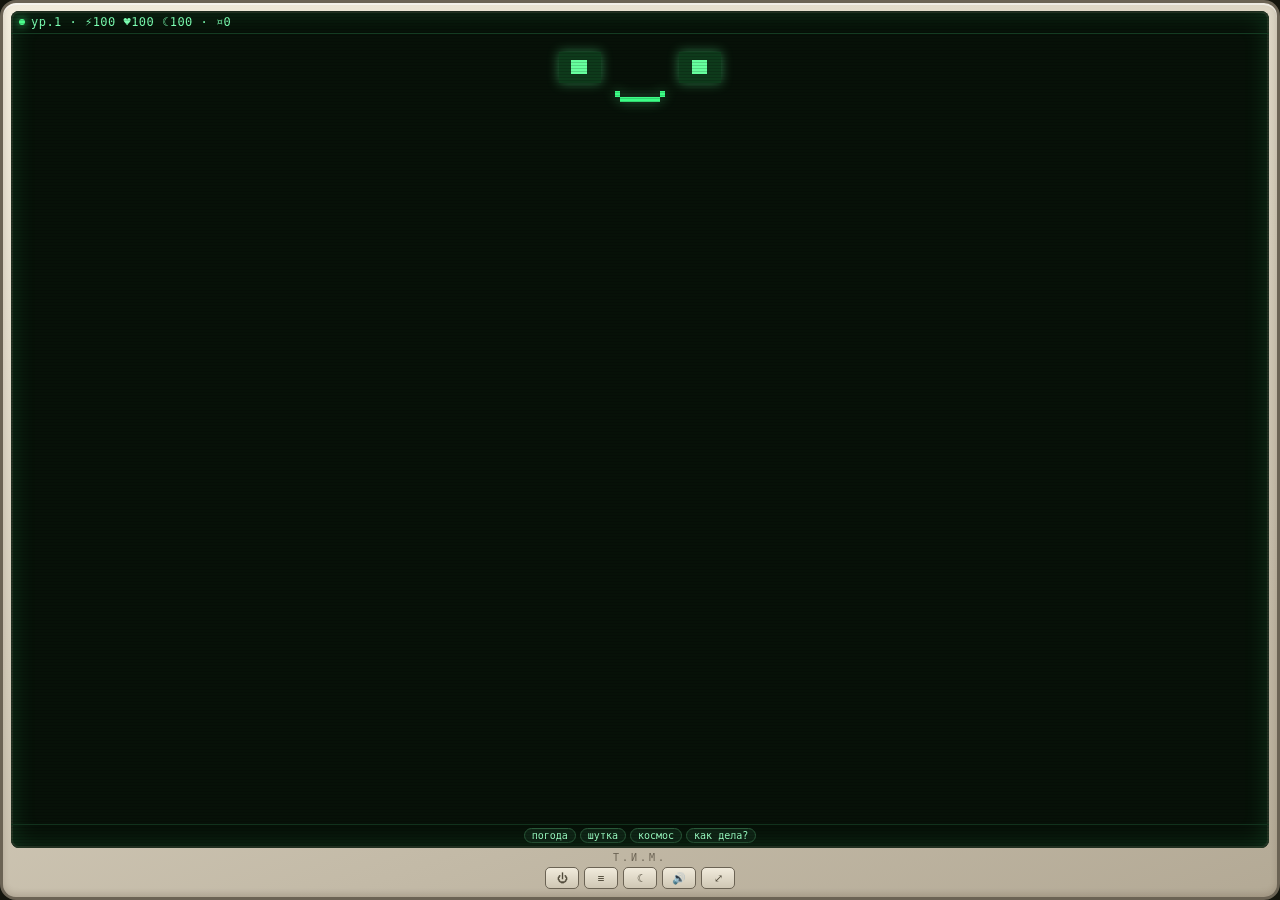
==== commit 1d24e991: "Окно целиком стало монитором: ответы и ввод на экране, кнопки на корпусе Белого фона больше нет по п" ====
--- a/ui/index.html
+++ b/ui/index.html
@@ -4,10 +4,28 @@
 <link rel="stylesheet" href="style.css">
 </head>
 <body>
- <!-- облачко над монитором: ответ и поле ввода -->
- <div id="cloud">
-  <div id="bubble" class="log">
-   <span id="bubble-text"></span>
+ <div class="device case">
+  <div class="screen">
+   <div class="bar" id="bar"><span id="led" class="led"></span><span id="bar-text"></span></div>
+   <div class="face">
+     <svg viewBox="40 0 140 60" width="100%" height="88" shape-rendering="crispEdges">
+       <g id="eyes">
+         <g class="eye"><rect x="52" y="10" width="30" height="22" fill="#0E3A1B"/>
+           <rect class="pupil" x="61" y="16" width="11" height="10" fill="#66FF9E"/></g>
+         <g class="eye"><rect x="138" y="10" width="30" height="22" fill="#0E3A1B"/>
+           <rect class="pupil" x="147" y="16" width="11" height="10" fill="#66FF9E"/></g>
+       </g>
+       <g id="mouth" fill="#3CFF86">
+         <g id="face-smile"><rect x="92" y="38" width="4" height="4"/><rect x="96" y="42" width="28" height="4"/><rect x="124" y="38" width="4" height="4"/></g>
+         <g id="face-open"><rect x="98" y="36" width="24" height="3"/><rect x="96" y="39" width="28" height="2"/><rect x="96" y="41" width="28" height="2"/><rect x="98" y="43" width="24" height="3"/><rect x="100" y="39" width="20" height="4" fill="#0E3A1B"/></g>
+         <g id="face-wide"><rect x="84" y="38" width="52" height="3"/><rect x="88" y="41" width="44" height="3"/><rect x="92" y="44" width="36" height="2"/></g>
+         <g id="face-flat"><rect x="96" y="40" width="28" height="4"/></g>
+         <g id="face-o"><rect x="100" y="36" width="20" height="10" fill="#0E3A1B"/><rect x="98" y="38" width="2" height="6"/><rect x="120" y="38" width="2" height="6"/></g>
+         <g id="face-tongue"><rect x="92" y="38" width="4" height="4"/><rect x="96" y="42" width="28" height="4"/><rect x="124" y="38" width="4" height="4"/><rect x="104" y="45" width="10" height="5" fill="#FF6B8A"/></g>
+       </g>
+     </svg>
+   </div>
+   <div id="bubble" class="log"><span id="bubble-text"></span></div>
    <div id="panel" class="entry">
     <span>&gt;</span>
     <input id="q" placeholder="спросить…" autocomplete="off">
@@ -15,56 +33,25 @@
     <button id="login" title="Войти в Алису">⌗</button>
     <button id="collapse" title="Свернуть">⤡</button>
    </div>
+   <div class="hints">
+    <button data-ask="погода">погода</button>
+    <button data-ask="шутка">шутка</button>
+    <button data-ask="расскажи про космос">космос</button>
+    <button data-ask="как дела?">как дела?</button>
+   </div>
+   <div id="menu" role="menu"></div>
+   <canvas id="tw" width="190" height="132"></canvas>
+   <button id="tx" title="Выйти из игры">✕</button>
+   <div id="caret"></div>
   </div>
- </div>
-
- <!-- монитор -->
- <div class="device">
-  <div class="case">
-   <div class="screen">
-    <div class="bar" id="bar"><span id="led" class="led"></span><span id="bar-text"></span></div>
-    <div class="face">
-      <svg viewBox="40 0 140 60" width="100%" height="96" shape-rendering="crispEdges">
-        <g id="eyes">
-          <g class="eye"><rect x="52" y="10" width="30" height="22" fill="#0E3A1B"/>
-            <rect class="pupil" x="61" y="16" width="11" height="10" fill="#66FF9E"/></g>
-          <g class="eye"><rect x="138" y="10" width="30" height="22" fill="#0E3A1B"/>
-            <rect class="pupil" x="147" y="16" width="11" height="10" fill="#66FF9E"/></g>
-        </g>
-        <g id="mouth" fill="#3CFF86">
-          <g id="face-smile"><rect x="92" y="38" width="4" height="4"/><rect x="96" y="42" width="28" height="4"/><rect x="124" y="38" width="4" height="4"/></g>
-          <g id="face-open"><rect x="98" y="36" width="24" height="3"/><rect x="96" y="39" width="28" height="2"/><rect x="96" y="41" width="28" height="2"/><rect x="98" y="43" width="24" height="3"/><rect x="100" y="39" width="20" height="4" fill="#0E3A1B"/></g>
-          <g id="face-wide"><rect x="84" y="38" width="52" height="3"/><rect x="88" y="41" width="44" height="3"/><rect x="92" y="44" width="36" height="2"/></g>
-          <g id="face-flat"><rect x="96" y="40" width="28" height="4"/></g>
-          <g id="face-o"><rect x="100" y="36" width="20" height="10" fill="#0E3A1B"/><rect x="98" y="38" width="2" height="6"/><rect x="120" y="38" width="2" height="6"/></g>
-          <g id="face-tongue"><rect x="92" y="38" width="4" height="4"/><rect x="96" y="42" width="28" height="4"/><rect x="124" y="38" width="4" height="4"/><rect x="104" y="45" width="10" height="5" fill="#FF6B8A"/></g>
-        </g>
-      </svg>
-    </div>
-    <div class="hints">
-      <button data-ask="погода">погода</button>
-      <button data-ask="шутка">шутка</button>
-      <button data-ask="расскажи про космос">космос</button>
-      <button data-ask="как дела?">как дела?</button>
-    </div>
-    <div id="menu" role="menu"></div>
-    <canvas id="tw" width="190" height="132"></canvas>
-    <button id="tx" title="Выйти из игры">✕</button>
-    <div id="caret"></div>
-   </div>
-   <div class="brand">Т.И.М.</div>
+  <div class="brand">Т.И.М.</div>
+  <div class="keys">
+   <button id="power" title="Выход">⏻</button>
+   <button id="mbtn" title="Меню">≡</button>
+   <button id="sleepbtn" title="Сон">☾</button>
+   <button id="sound" title="Звук">🔊</button>
+   <button id="widebtn" title="Развернуть">⤢</button>
   </div>
-  <div class="stand"></div>
-  <div class="base"></div>
- </div>
-
- <!-- кнопки под монитором -->
- <div class="keys">
-  <button id="power" title="Выход">⏻</button>
-  <button id="mbtn" title="Меню">≡</button>
-  <button id="sleepbtn" title="Сон">☾</button>
-  <button id="sound" title="Звук">🔊</button>
-  <button id="widebtn" title="Развернуть">⤢</button>
  </div>
 
  <div id="floppy-mini" title="Открыть">⛁</div>
--- a/ui/style.css
+++ b/ui/style.css
@@ -1,11 +1,12 @@
-/* Т.И.М. — монитор старого компьютера, над ним облачко, под ним кнопки. */
+/* Т.И.М. — окно целиком это монитор: корпус, кинескоп, кнопки на корпусе. */
 
 * { margin: 0; padding: 0; box-sizing: border-box; }
 
 html, body {
   width: 100%;
   height: 100%;
-  background: transparent;
+  /* фон под корпусом не виден: корпус занимает окно целиком */
+  background: #14150D;
   overflow: hidden;
   user-select: none;
   -webkit-user-select: none;
@@ -13,168 +14,44 @@
   cursor: default;
 }
 
-body {
+/* ---------- корпус ---------- */
+
+.case {
+  position: absolute;
+  inset: 0;
   display: flex;
   flex-direction: column;
-  justify-content: flex-end;
-  align-items: center;
-  gap: 5px;
-  padding: 5px 6px 3px;
-}
-
-/* ---------- облачко ---------- */
-
-#cloud {
-  position: relative;
-  flex: 0 0 auto;
-  width: 100%;
-}
-/* хвостик живёт в обёртке: внутри прокручиваемой области он давал полосу */
-#cloud::after {
-  content: "";
-  position: absolute;
-  left: 50%;
-  bottom: -6px;
-  width: 13px;
-  height: 13px;
-  margin-left: -6.5px;
-  border-radius: 2px;
-  background: #FCFDFB;
-  transform: rotate(45deg);
-  opacity: 0;
-  transition: opacity 0.18s ease;
-  pointer-events: none;
-}
-#cloud:has(#bubble.show)::after { opacity: 1; }
-
-#bubble {
-  position: relative;
-  flex: 0 0 auto;
-  width: 100%;
-  max-height: 132px;
-  /* монитор с кнопками занимает ~270px — облачко берёт остаток окна */
-  max-height: calc(100vh - 272px);
-  overflow-y: auto;
-  overscroll-behavior: contain;
-  padding: 8px 10px 7px;
-  border: 1.5px solid #C9BFA8;
-  border-radius: 14px;
-  background: #FCFDFB;
-  color: #22303F;
-  font-size: 14px;
-  line-height: 1.38;
-  white-space: normal;
-  box-shadow: 0 8px 20px rgba(25, 35, 45, 0.18);
-  opacity: 0;
-  pointer-events: none;
-  transform: translateY(7px) scale(0.97);
-  transform-origin: 50% 100%;
-  transition: opacity 0.18s ease, transform 0.2s ease;
-  z-index: 6;
-}
-#bubble.show { opacity: 1; pointer-events: auto; transform: none; }
-
-#bubble::after {
-  content: none;
-}
-#bubble.thinking { color: #6B7A8A; font-style: italic; }
-#bubble-text { white-space: pre-line; }
-#bubble.thinking #bubble-text::after {
-  content: "";
-  animation: dots 1.2s steps(4, end) infinite;
-  font-weight: 700;
-}
-@keyframes dots {
-  0% { content: ""; } 25% { content: "."; } 50% { content: ".."; } 75% { content: "..."; }
-}
-#bubble::-webkit-scrollbar { width: 6px; }
-#bubble::-webkit-scrollbar-track { background: transparent; }
-#bubble::-webkit-scrollbar-thumb { background: #C9BFA8; border-radius: 3px; }
-
-/* ---------- поле ввода внутри облачка ---------- */
-
-#panel {
-  display: flex;
-  align-items: center;
   gap: 4px;
-  margin-top: 6px;
-  padding-top: 6px;
-  border-top: 1px dashed #D3CBB8;
-  max-height: 0;
-  opacity: 0;
-  overflow: hidden;
-  pointer-events: none;
-  transition: max-height 0.2s ease, opacity 0.16s ease;
-}
-#panel.show { max-height: 40px; opacity: 1; pointer-events: auto; }
-#panel > span { color: #5E7A63; font-size: 14px; }
-
-#q {
-  flex: 1;
-  min-width: 0;
-  height: 26px;
-  padding: 0 8px;
-  border: 1.5px solid #D6D0C0;
-  border-radius: 8px;
-  background: #fff;
-  color: #22303F;
-  font: inherit;
-  font-size: 15px;
-  outline: none;
-}
-#q:focus { border-color: #5FA97A; }
-#q::placeholder { color: #A3ADB6; }
-
-#panel button {
-  flex: 0 0 auto;
-  width: 26px;
-  height: 26px;
-  border: 0;
-  border-radius: 8px;
-  background: #E7EFE6;
-  color: #3A6B4A;
-  font: inherit;
-  font-size: 15px;
-  font-weight: 700;
-  cursor: pointer;
-  transition: background 0.15s ease, transform 0.1s ease;
-}
-#panel button:hover { background: #D8E8DA; }
-#panel button:active { transform: scale(0.93); }
-#collapse { display: none; }
-body.wide #collapse { display: block; }
-
-/* ---------- корпус монитора ---------- */
-
-.device {
-  flex: 0 0 auto;
-  width: 100%;
-  display: flex;
-  flex-direction: column;
-  align-items: center;
-}
-
-.case {
-  width: 100%;
-  padding: 8px 8px 4px;
+  padding: 8px;
   border: 3px solid #6B6354;
-  border-radius: 13px;
+  border-radius: 16px;
   background: linear-gradient(160deg, #F2ECDC, #B3A995);
-  box-shadow: 0 8px 18px rgba(30, 20, 10, 0.26), inset 0 1px 0 rgba(255, 255, 255, 0.6);
-}
+  box-shadow: inset 0 2px 0 rgba(255, 255, 255, 0.55), inset 0 -3px 6px rgba(60, 45, 25, 0.18);
+}
+
+.brand {
+  flex: 0 0 auto;
+  text-align: center;
+  font-size: 10px;
+  letter-spacing: 0.3em;
+  color: #6B6354;
+}
+
+/* ---------- кинескоп ---------- */
 
 .screen {
   position: relative;
-  height: 176px;
+  flex: 1;
+  min-height: 0;
   display: flex;
   flex-direction: column;
   overflow: hidden;
   border-radius: 8px;
   background: #071108;
-  box-shadow: inset 0 0 24px rgba(60, 255, 134, 0.18), inset 0 0 0 2px #21211A;
-}
-
-/* строчная развёртка старого кинескопа */
+  box-shadow: inset 0 0 26px rgba(60, 255, 134, 0.16), inset 0 0 0 2px #21211A;
+}
+
+/* строчная развёртка */
 .screen::after {
   content: "";
   position: absolute;
@@ -185,41 +62,12 @@
   opacity: 0.55;
 }
 
-.brand {
-  padding-top: 3px;
-  text-align: center;
-  font-size: 10px;
-  letter-spacing: 0.3em;
-  color: #6B6354;
-  opacity: 0.9;
-}
-
-.stand {
-  width: 54px;
-  height: 12px;
-  margin-top: -1px;
-  border-left: 2px solid #6B6354;
-  border-right: 2px solid #6B6354;
-  background: linear-gradient(180deg, #ADA28B, #8E846E);
-}
-
-.base {
-  width: 122px;
-  height: 9px;
-  border: 2px solid #6B6354;
-  border-top: 0;
-  border-radius: 0 0 7px 7px;
-  background: linear-gradient(180deg, #C9C1AE, #A79D86);
-  box-shadow: 0 5px 10px rgba(30, 20, 10, 0.22);
-}
-
-/* ---------- строка показателей ---------- */
-
 .bar {
+  flex: 0 0 auto;
   display: flex;
   align-items: center;
   gap: 6px;
-  padding: 4px 7px;
+  padding: 4px 8px;
   border-bottom: 1px solid #143B22;
   font-size: 12px;
   letter-spacing: 0.04em;
@@ -241,14 +89,13 @@
 /* ---------- лицо ---------- */
 
 .face {
-  flex: 1;
+  flex: 0 0 auto;
   display: flex;
   align-items: center;
   justify-content: center;
-  padding: 2px 8px 0;
-  min-height: 0;
-}
-.face svg { display: block; height: 96px; filter: drop-shadow(0 0 6px rgba(90, 255, 150, 0.45)); }
+  padding: 4px 8px 0;
+}
+.face svg { display: block; height: 84px; filter: drop-shadow(0 0 6px rgba(90, 255, 150, 0.45)); }
 
 #eyes { transition: opacity 0.18s ease; }
 #eyes .eye {
@@ -288,9 +135,87 @@
 body.face-o #mouth > #face-o,
 body.face-tongue #mouth > #face-tongue { display: block; }
 
-/* ---------- быстрые вопросы на экране ---------- */
+/* ---------- текст на экране ---------- */
+
+#bubble {
+  flex: 1;
+  min-height: 0;
+  overflow-y: auto;
+  overscroll-behavior: contain;
+  padding: 4px 10px 6px;
+  color: #9BFFC4;
+  font-size: 13px;
+  line-height: 1.36;
+  white-space: pre-line;
+  word-break: break-word;
+}
+#bubble-text { white-space: pre-line; }
+#bubble.thinking { color: #7CFFB2; font-style: italic; letter-spacing: 0.06em; }
+#bubble.thinking #bubble-text::after {
+  content: "";
+  animation: dots 1.2s steps(4, end) infinite;
+  font-weight: 700;
+}
+@keyframes dots {
+  0% { content: ""; } 25% { content: "."; } 50% { content: ".." } 75% { content: "..." }
+}
+#bubble::-webkit-scrollbar { width: 5px; }
+#bubble::-webkit-scrollbar-thumb { background: #2A5A3A; border-radius: 3px; }
+
+/* ---------- ввод ---------- */
+
+#panel {
+  flex: 0 0 auto;
+  display: flex;
+  align-items: center;
+  gap: 4px;
+  padding: 0 6px;
+  border-top: 1px solid #143B22;
+  max-height: 0;
+  opacity: 0;
+  overflow: hidden;
+  pointer-events: none;
+  transition: max-height 0.2s ease, opacity 0.16s ease, padding 0.2s ease;
+}
+#panel.show { max-height: 36px; padding: 4px 6px; opacity: 1; pointer-events: auto; }
+#panel > span { color: #66FF9E; font-size: 13px; }
+
+#q {
+  flex: 1;
+  min-width: 0;
+  height: 26px;
+  padding: 0 6px;
+  border: 0;
+  background: transparent;
+  color: #CFFFE2;
+  font: inherit;
+  font-size: 13px;
+  outline: none;
+}
+#q::placeholder { color: #3F6E52; }
+
+#panel button {
+  flex: 0 0 auto;
+  width: 26px;
+  height: 26px;
+  border: 0;
+  border-radius: 6px;
+  background: #0E2415;
+  color: #9BFFC4;
+  font: inherit;
+  font-size: 13px;
+  font-weight: 700;
+  cursor: pointer;
+}
+#panel button:hover { background: #16331F; color: #CFFFE2; }
+#panel button:active { transform: scale(0.94); }
+#collapse { display: none; }
+body.wide #collapse { display: block; }
+
+/* ---------- быстрые вопросы ---------- */
 
 .hints {
+  flex: 0 0 auto;
   display: flex;
   gap: 4px;
   justify-content: center;
@@ -305,17 +230,16 @@
   background: #0E2415;
   color: #9BFFC4;
   font: inherit;
-  font-size: 11px;
+  font-size: 10px;
   cursor: pointer;
   white-space: nowrap;
 }
 .hints button:hover { background: #16331F; border-color: #3CFF86; }
 
-/* ---------- кнопки под монитором ---------- */
+/* ---------- кнопки на корпусе ---------- */
 
 .keys {
   flex: 0 0 auto;
-  width: 100%;
   display: flex;
   gap: 5px;
   justify-content: center;
@@ -328,7 +252,7 @@
   background: linear-gradient(180deg, #F1EBDC, #CFC7B4);
   color: #4E4838;
   font: inherit;
-  font-size: 12px;
+  font-size: 11px;
   line-height: 1;
   cursor: pointer;
 }
@@ -363,6 +287,7 @@
 }
 body.screen-off .face,
 body.screen-off .hints,
+body.screen-off #bubble,
 body.screen-off #bar-text { opacity: 0; transition: opacity 0.18s ease; }
 body.screen-off .screen { background: #030B05; }
 
@@ -409,7 +334,7 @@
 #tw {
   position: absolute;
   left: 50%;
-  top: 24px;
+  top: 26px;
   transform: translateX(-50%);
   width: 190px;
   height: 132px;
@@ -424,7 +349,7 @@
 #tx {
   position: absolute;
   right: 5px;
-  top: 26px;
+  top: 28px;
   z-index: 10;
   display: none;
   width: 20px;
@@ -434,7 +359,7 @@
   background: rgba(252, 254, 255, 0.95);
   color: #B4442E;
   font: inherit;
-  font-size: 12px;
+  font-size: 11px;
   font-weight: 700;
   cursor: pointer;
 }
@@ -442,16 +367,11 @@
 
 /* ---------- расширенный режим ---------- */
 
-/* Окно не растягиваем: на Windows смена размера ломает прозрачность и
-   оставляет по краям белую подложку. Место для ответа освобождаем внутри. */
-body.wide .screen { height: 122px; }
-body.wide .hints,
-body.wide .brand { display: none; }
-body.wide #bubble { font-size: 14px; max-height: calc(100vh - 182px); }
+body.wide .hints { display: none; }
+body.wide .face svg { height: 56px; }
 
 /* ---------- ночь и темы корпуса ---------- */
 
-body.night #bubble { opacity: 0.94; }
 body.theme-blue .case { background: linear-gradient(160deg, #E7F0FA, #8FA8C4); border-color: #4A6A8A; }
 body.theme-red .case { background: linear-gradient(160deg, #F3E2DD, #C49A94); border-color: #8A4A42; }
 body.theme-gold .case { background: linear-gradient(160deg, #FBF1D2, #D6B770); border-color: #8A6A2E; }
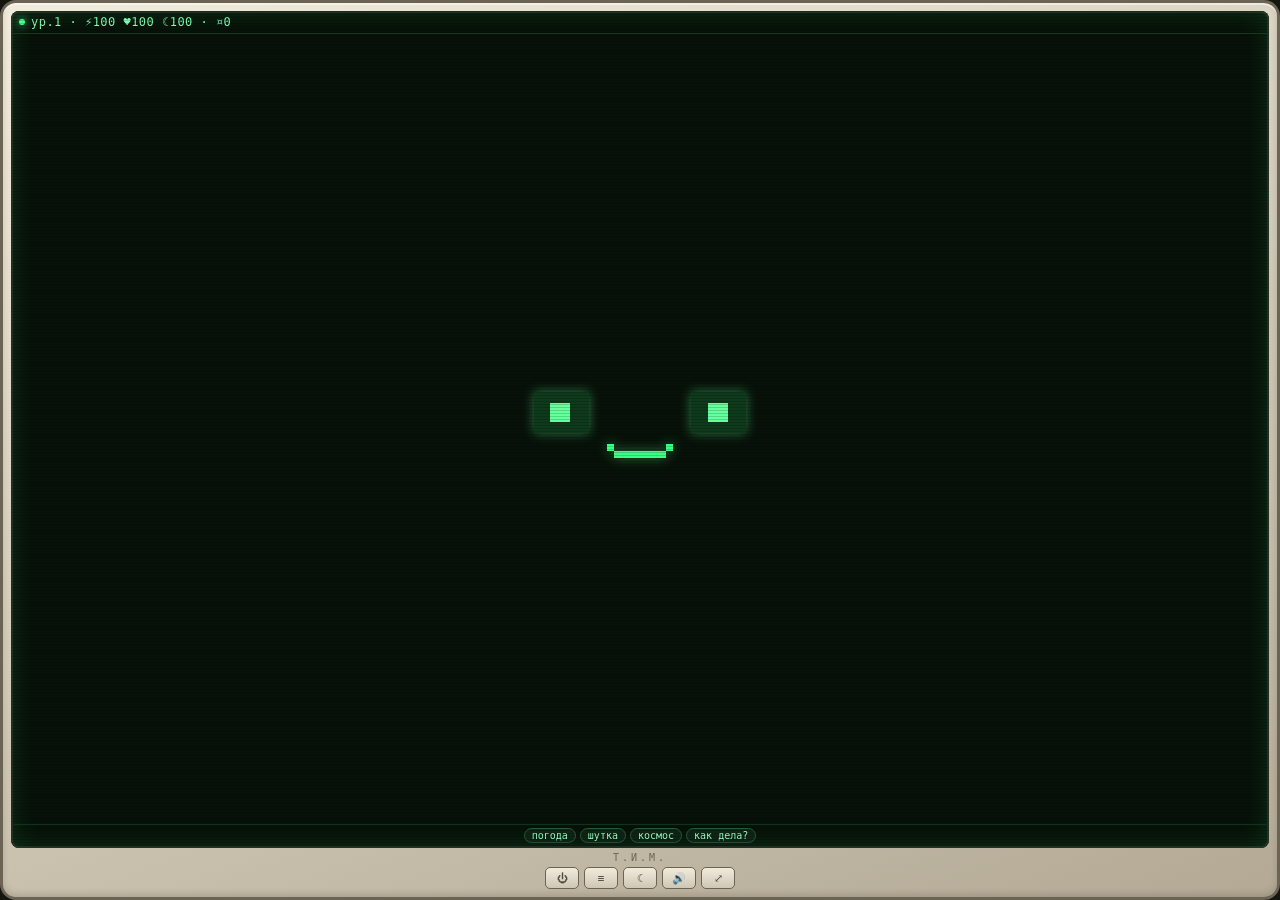
==== commit f256f506: "Робот на рабочем столе: экономика монет, косметика и свои фразы Windows: робот отдельным слоистым ок" ====
--- a/ui/index.html
+++ b/ui/index.html
@@ -25,7 +25,7 @@
        </g>
      </svg>
    </div>
-   <div id="bubble" class="log"><span id="bubble-text"></span></div>
+   <div id="bubble" class="log" hidden><span id="bubble-text"></span></div>
    <div id="panel" class="entry">
     <span>&gt;</span>
     <input id="q" placeholder="спросить…" autocomplete="off">
--- a/ui/style.css
+++ b/ui/style.css
@@ -89,13 +89,14 @@
 /* ---------- лицо ---------- */
 
 .face {
-  flex: 0 0 auto;
+  flex: 1;
+  min-height: 0;
   display: flex;
   align-items: center;
   justify-content: center;
-  padding: 4px 8px 0;
-}
-.face svg { display: block; height: 84px; filter: drop-shadow(0 0 6px rgba(90, 255, 150, 0.45)); }
+  padding: 4px 8px;
+}
+.face svg { display: block; height: 110px; filter: drop-shadow(0 0 6px rgba(90, 255, 150, 0.45)); }
 
 #eyes { transition: opacity 0.18s ease; }
 #eyes .eye {
@@ -135,32 +136,10 @@
 body.face-o #mouth > #face-o,
 body.face-tongue #mouth > #face-tongue { display: block; }
 
-/* ---------- текст на экране ---------- */
-
-#bubble {
-  flex: 1;
-  min-height: 0;
-  overflow-y: auto;
-  overscroll-behavior: contain;
-  padding: 4px 10px 6px;
-  color: #9BFFC4;
-  font-size: 13px;
-  line-height: 1.36;
-  white-space: pre-line;
-  word-break: break-word;
-}
-#bubble-text { white-space: pre-line; }
-#bubble.thinking { color: #7CFFB2; font-style: italic; letter-spacing: 0.06em; }
-#bubble.thinking #bubble-text::after {
-  content: "";
-  animation: dots 1.2s steps(4, end) infinite;
-  font-weight: 700;
-}
-@keyframes dots {
-  0% { content: ""; } 25% { content: "."; } 50% { content: ".." } 75% { content: "..." }
-}
-#bubble::-webkit-scrollbar { width: 5px; }
-#bubble::-webkit-scrollbar-thumb { background: #2A5A3A; border-radius: 3px; }
+/* ---------- текст ушёл в отдельное облачко ---------- */
+
+#bubble { display: none; }
+
 
 /* ---------- ввод ---------- */
 
